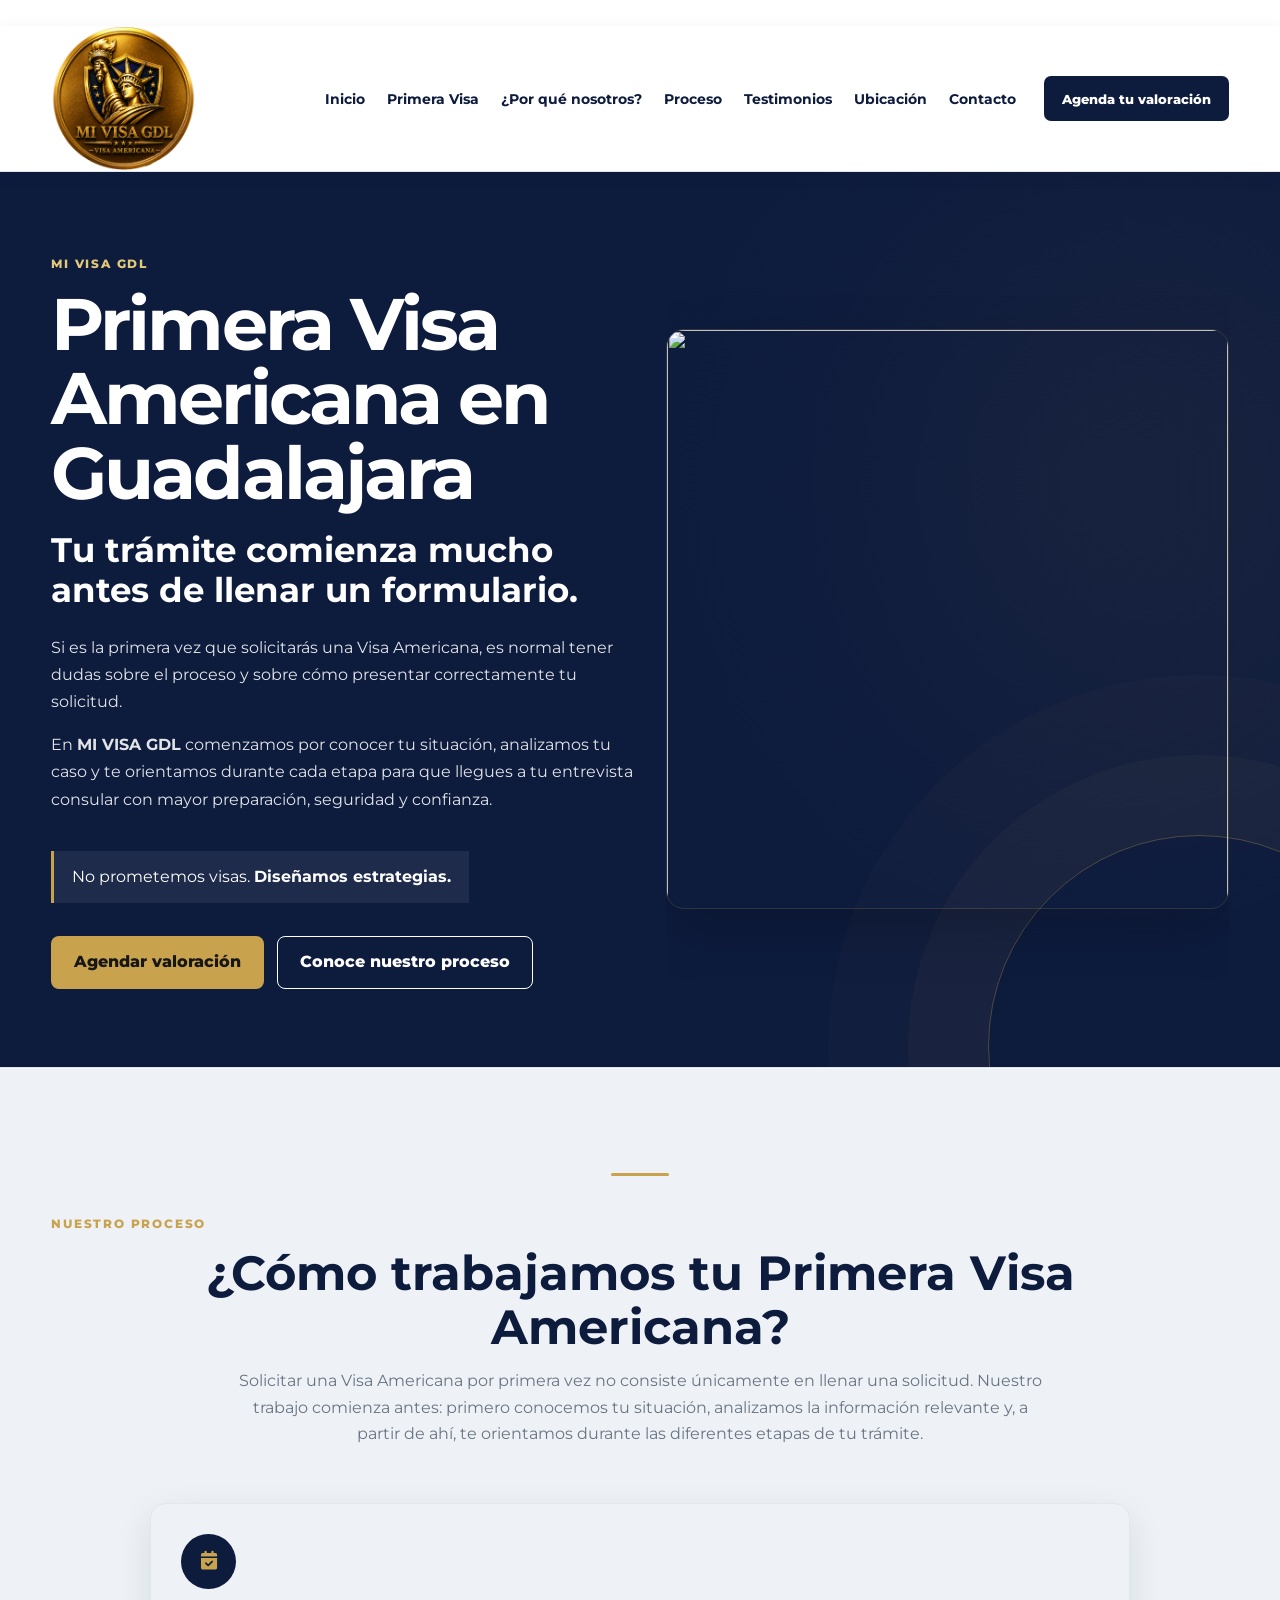
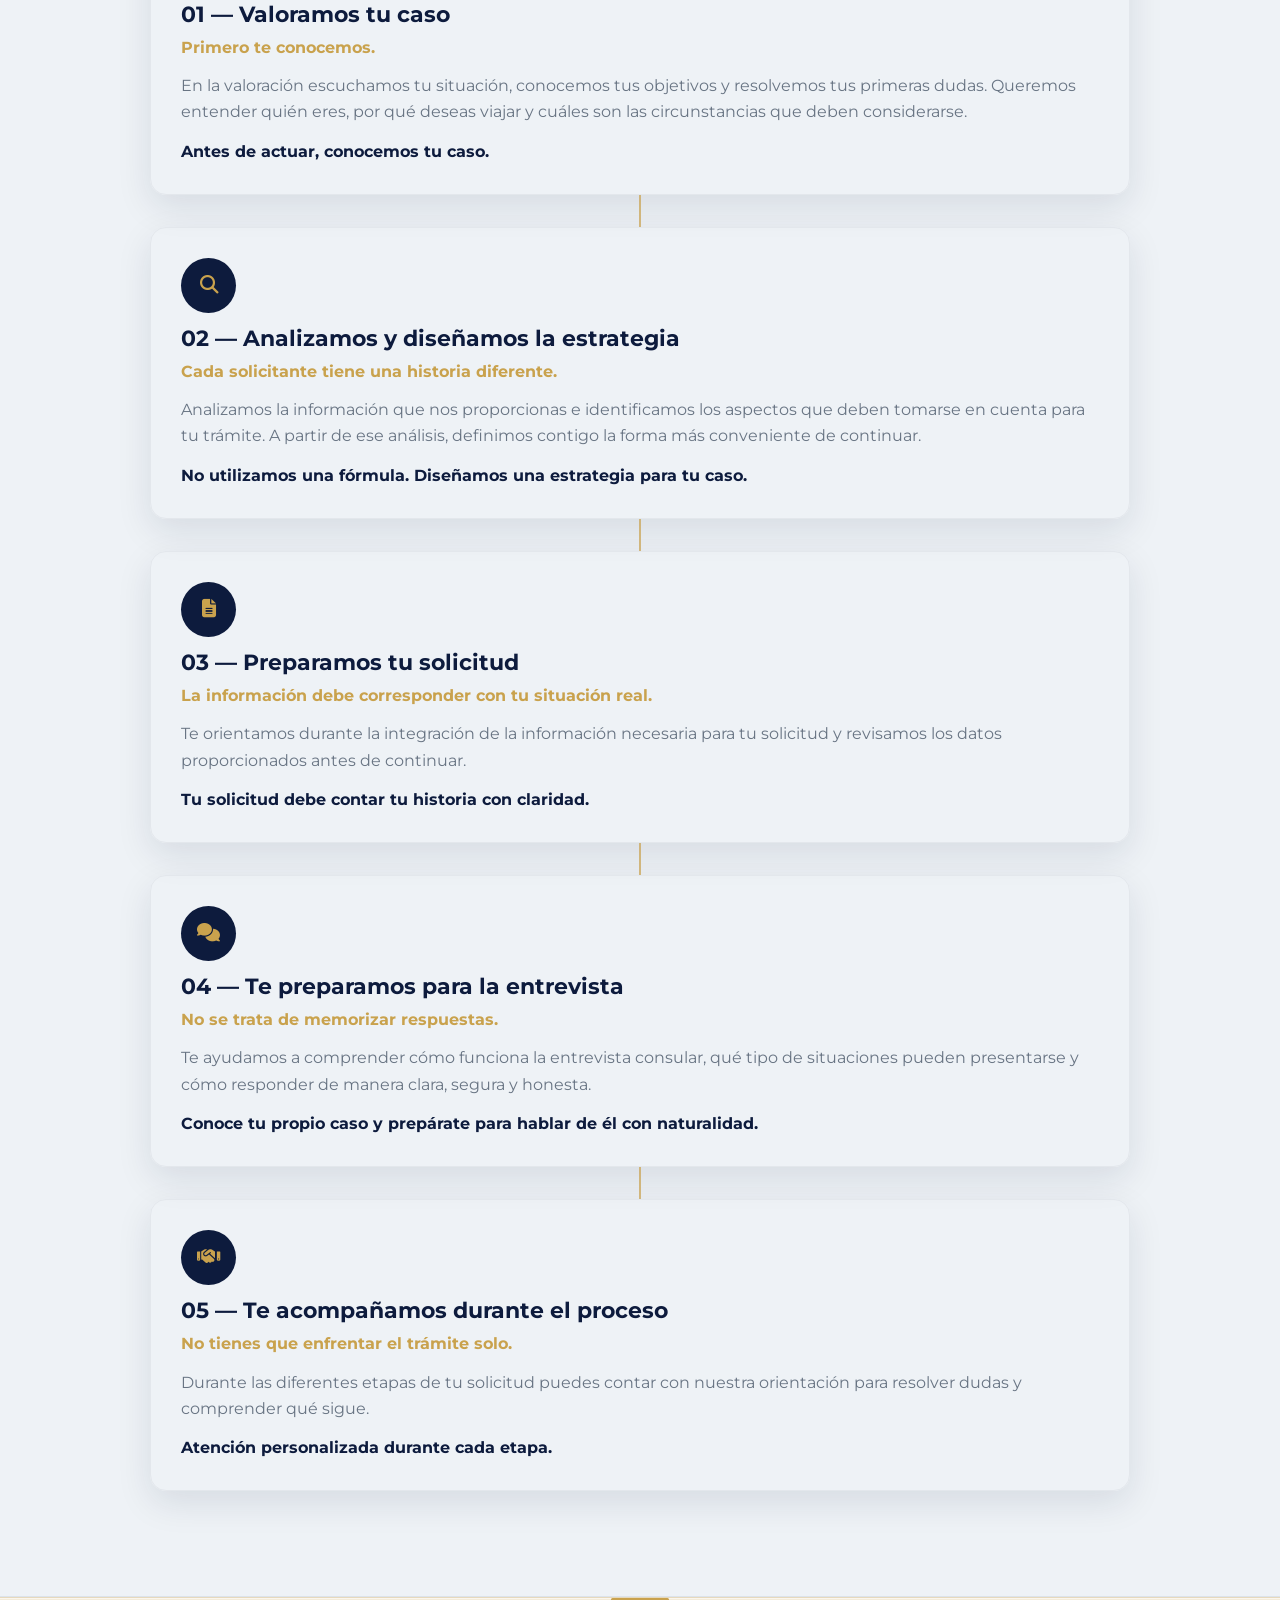
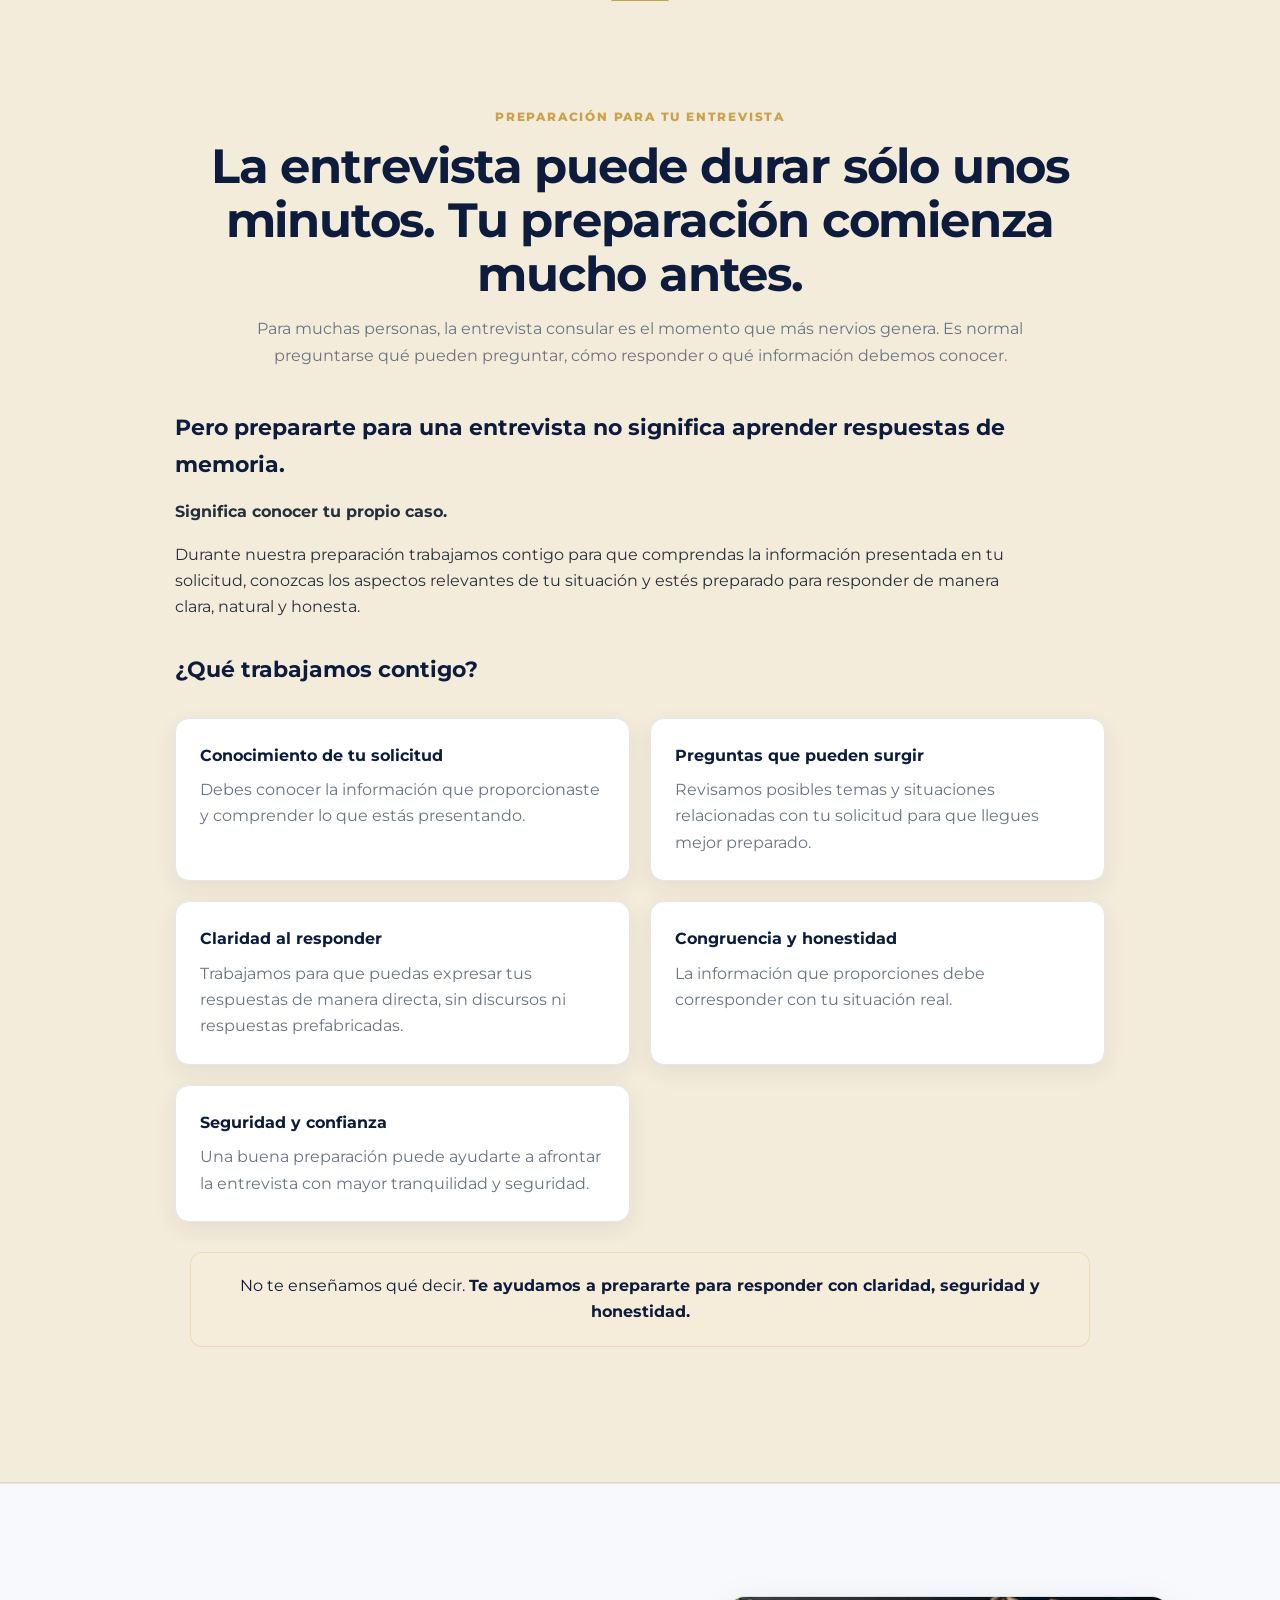
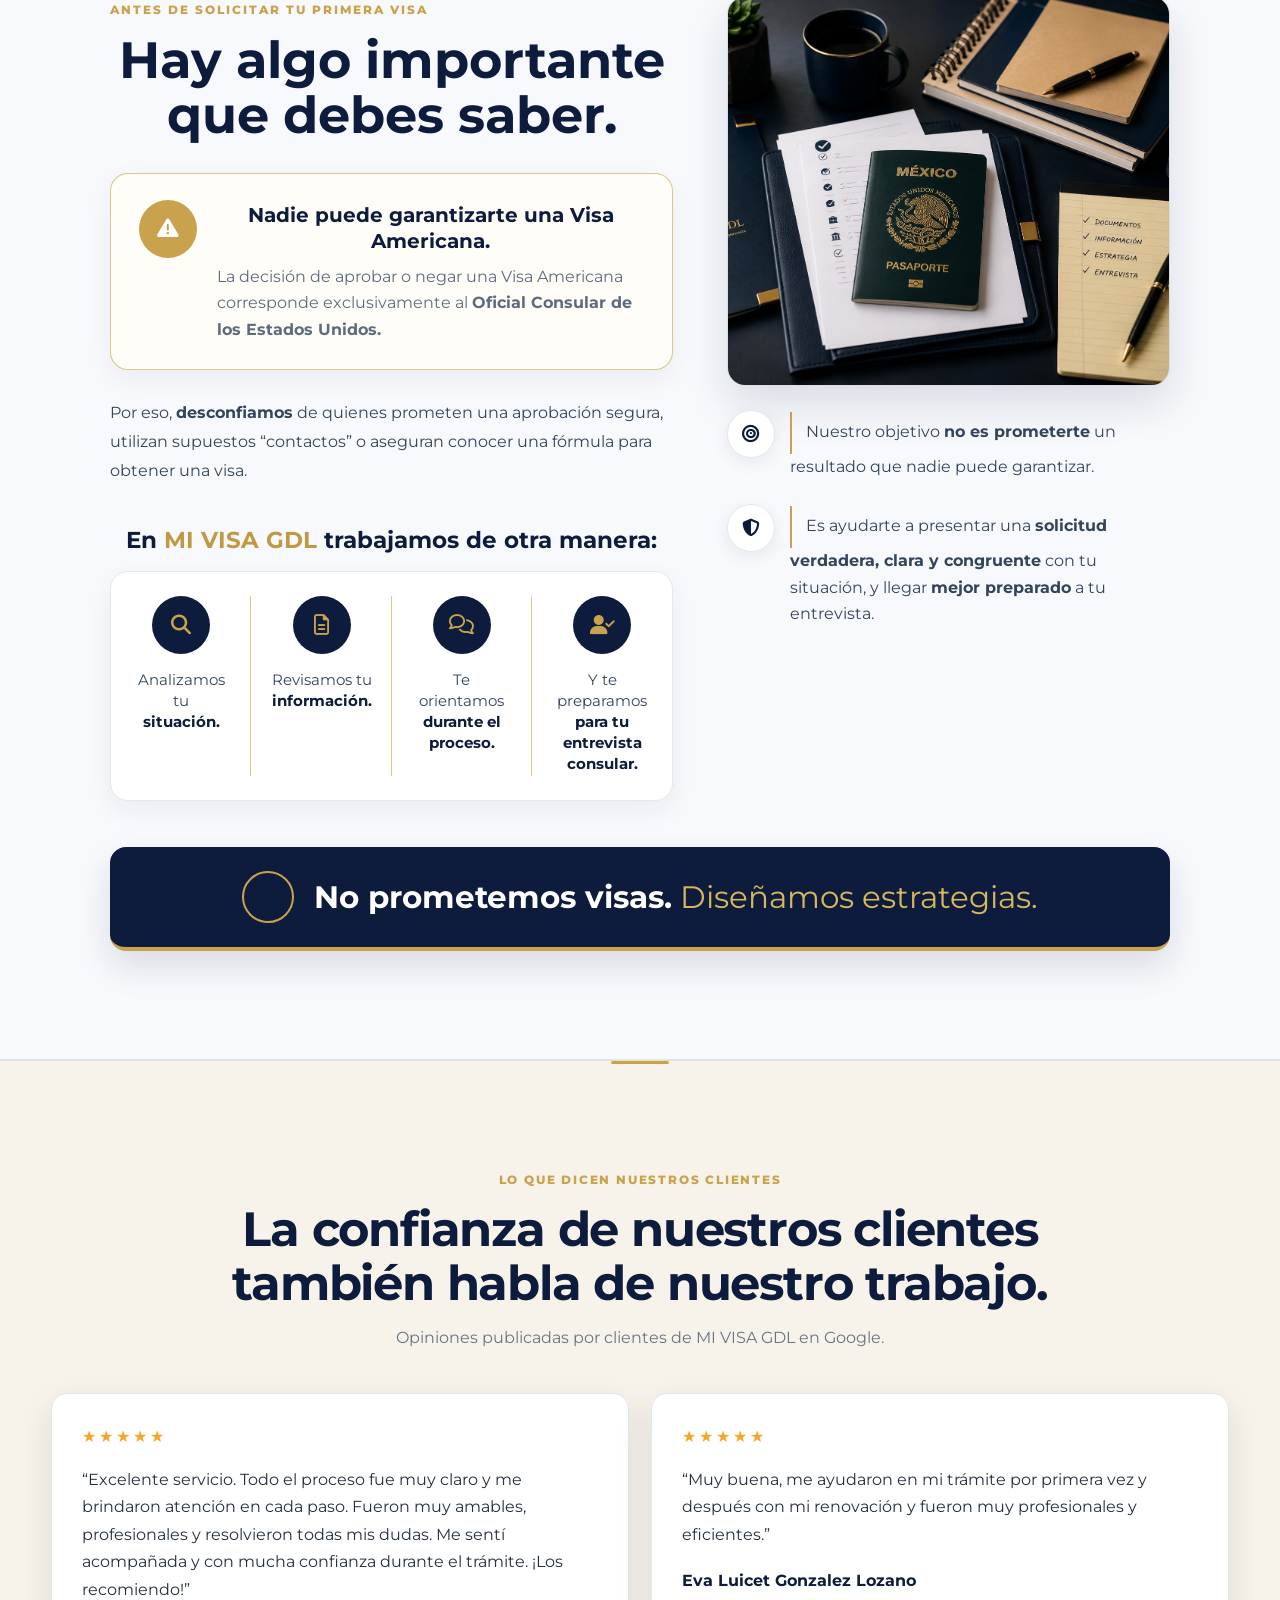
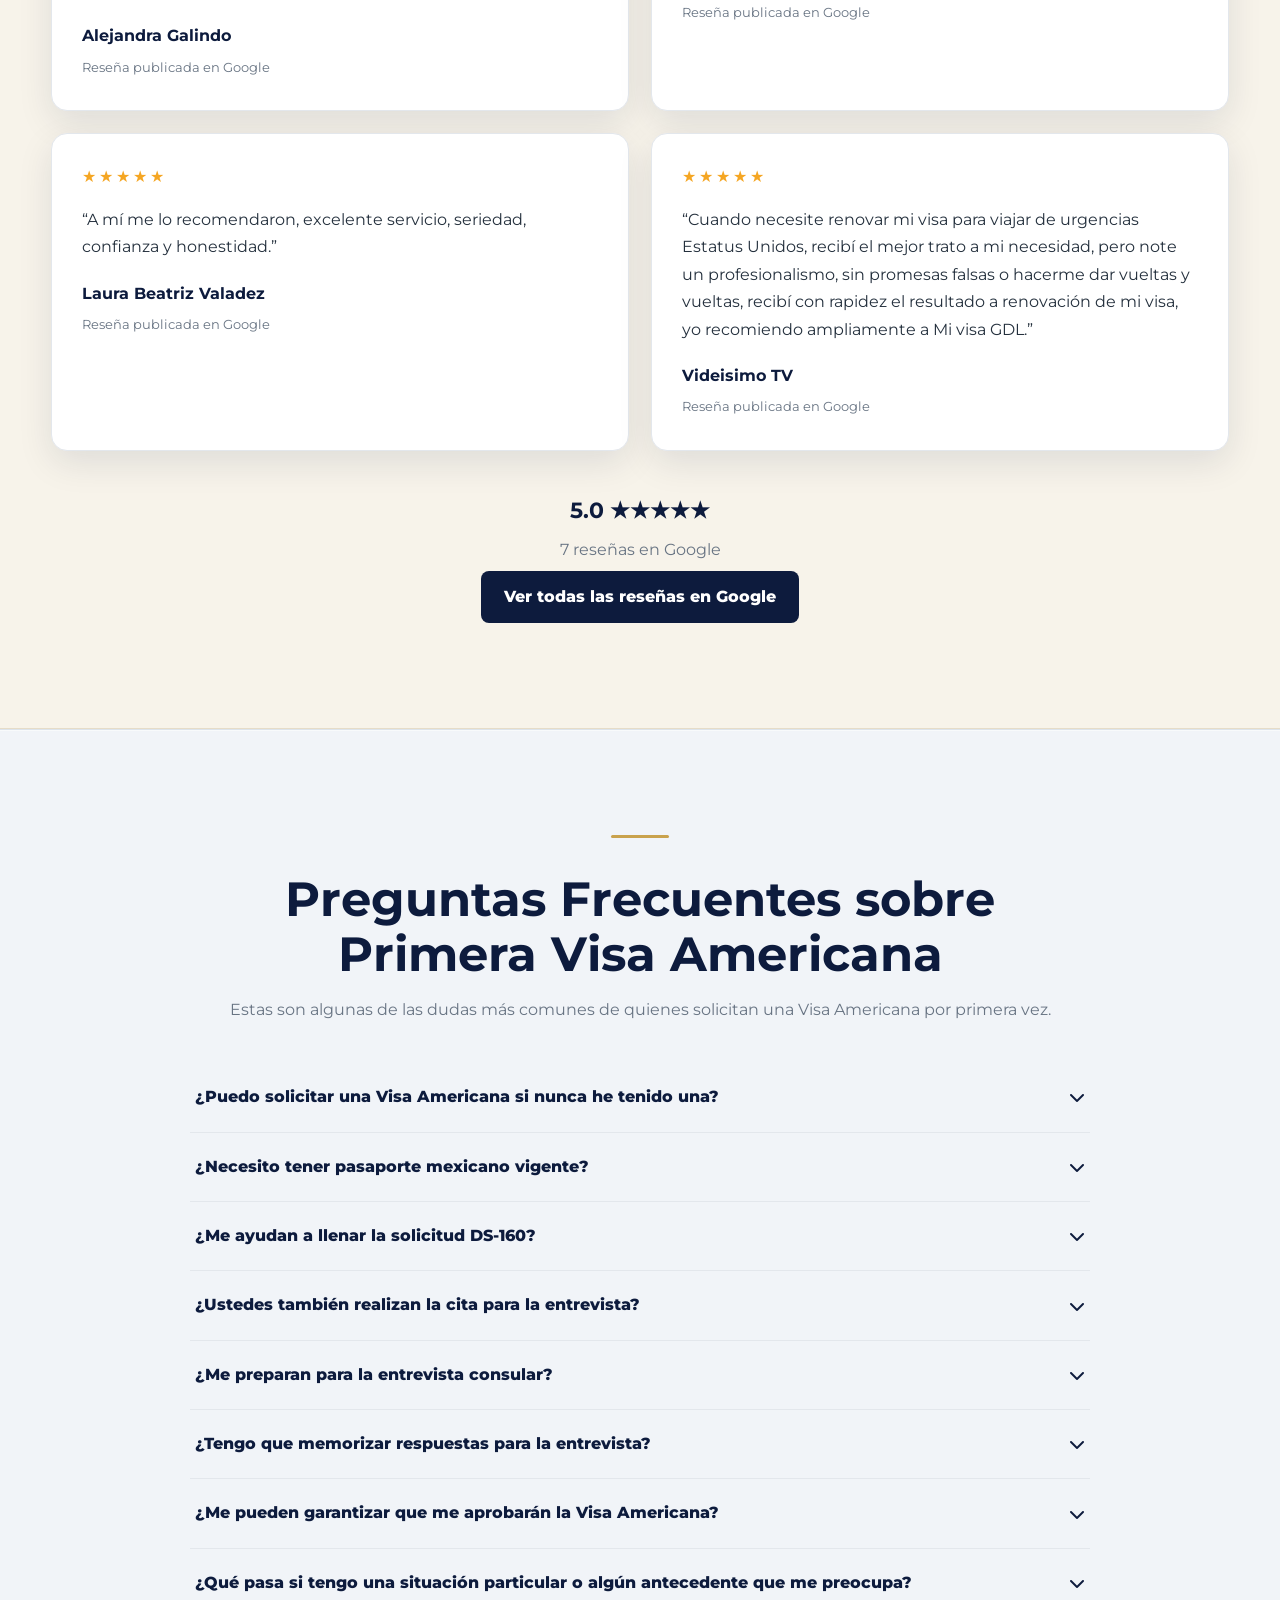
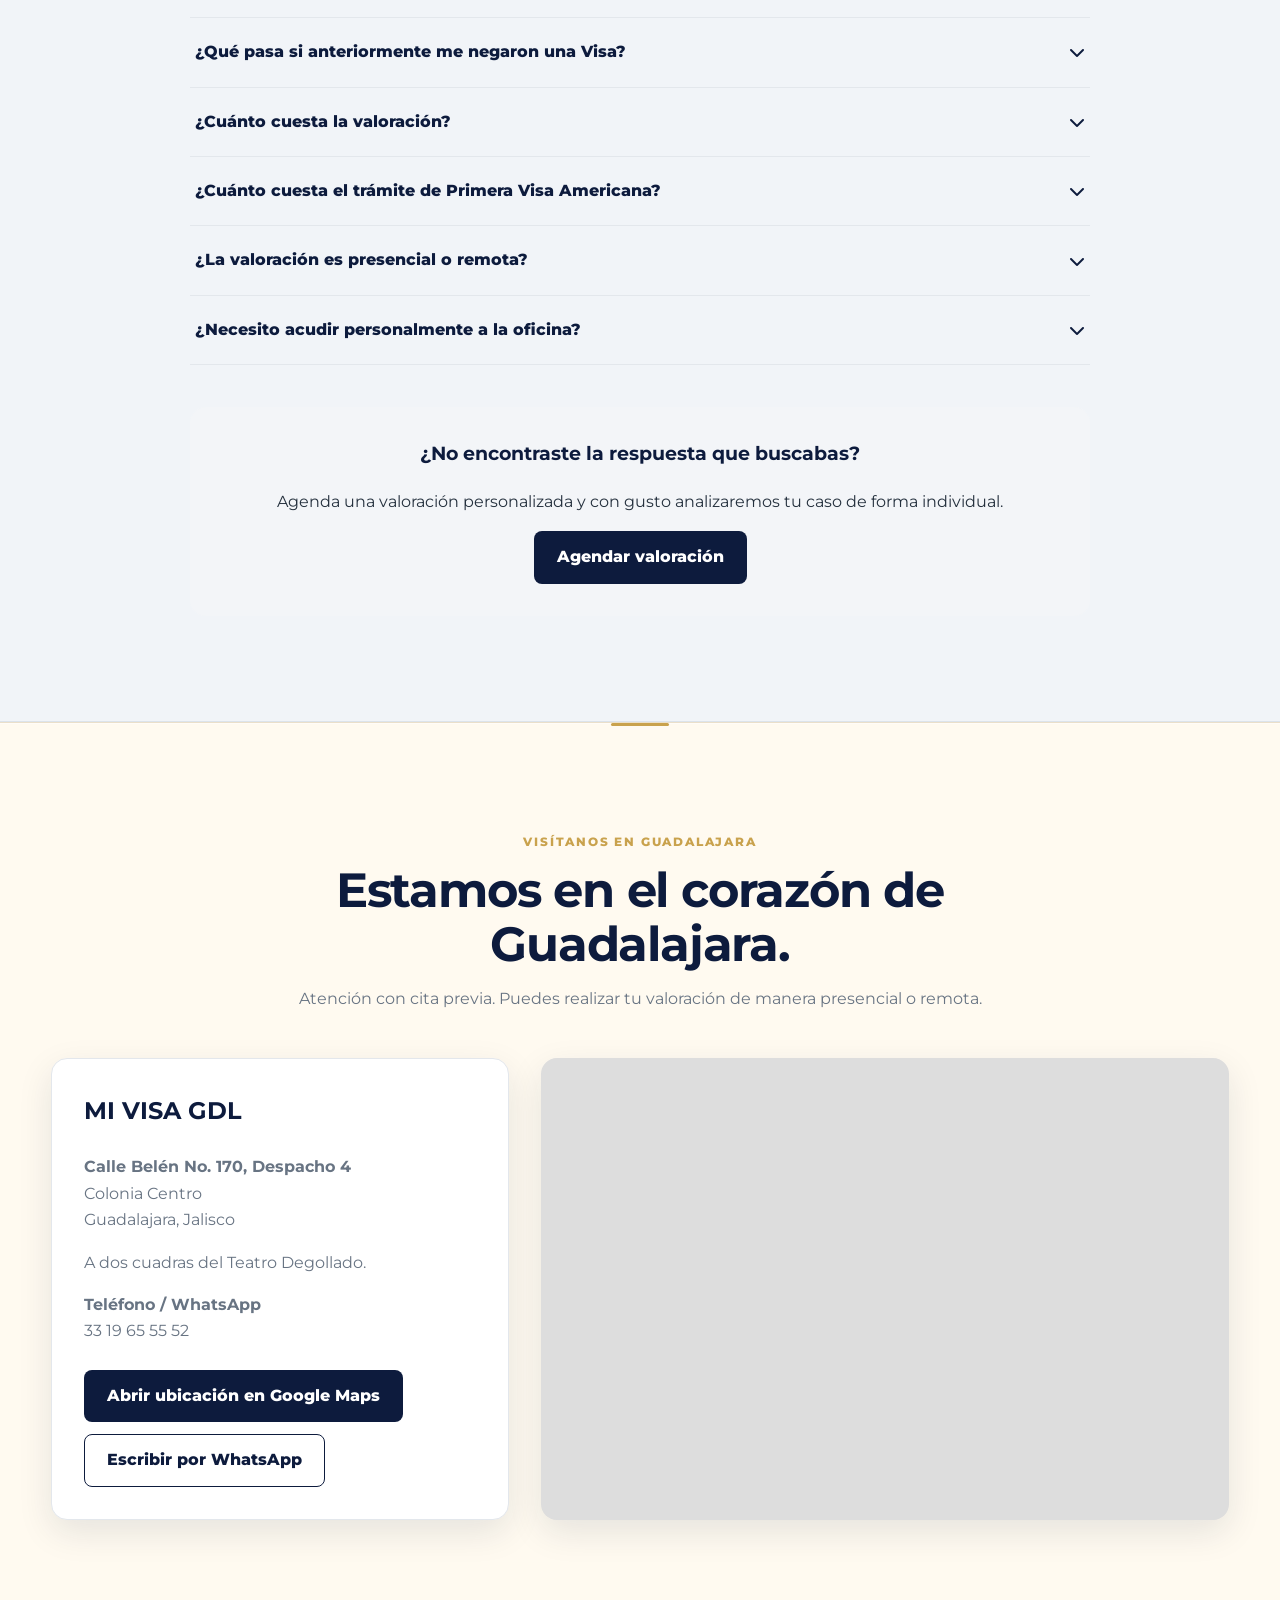
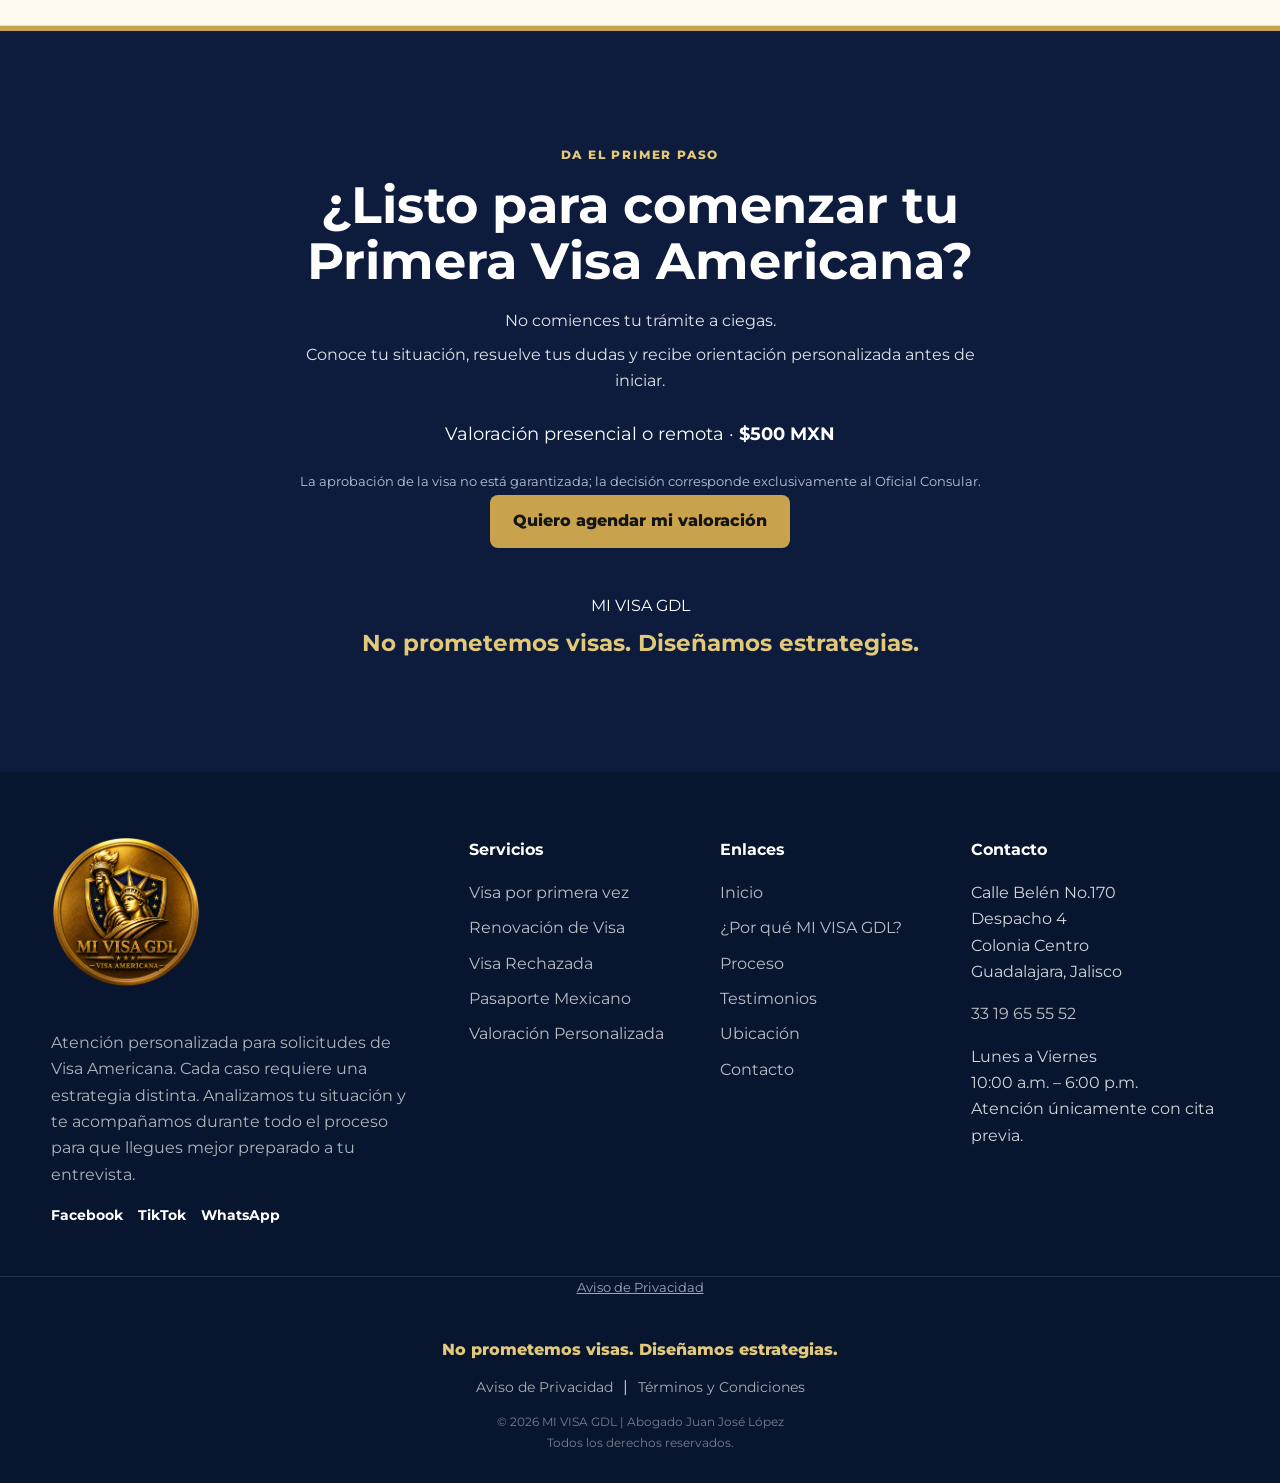
==== primera-visa.html @ 622b987a "Agregar página Primera Visa Americana" ====
<!DOCTYPE html>
﻿

<html lang="es">
<head>
<!-- Google Tag Manager -->

<!-- End Google Tag Manager -->
<!-- Google tag (gtag.js) -->
<script async="" src="https://www.googletagmanager.com/gtag/js?id=G-5TDJWBX1T4"></script>

<meta charset="utf-8"/>
<meta content="IE=edge" http-equiv="X-UA-Compatible"/>
<meta content="index, follow, max-image-preview:large" name="robots"/>
<meta content="index, follow" name="googlebot"/>
<meta content="es-MX" name="language"/>
<meta content="global" name="distribution"/>
<meta content="general" name="rating"/>
<meta content="7 days" name="revisit-after"/>
<meta content="#0D1B3D" name="theme-color"/>
<link href="https://mivisagdl.com/primera-visa.html" rel="canonical"/>
<meta content="width=device-width, initial-scale=1.0" name="viewport"/>
<title>Primera Visa Americana en Guadalajara | Abogado Juan José López | MI VISA GDL</title>
<meta content="Primera Visa Americana en Guadalajara. En MI VISA GDL analizamos tu caso, te orientamos durante el trámite y te preparamos para la entrevista consular. Agenda tu valoración personalizada." name="description"/>
<meta content="Visa Americana, Renovación Visa, Visa Rechazada, Pasaporte Mexicano, Guadalajara" name="keywords"/>
<meta content="Abogado Juan José López" name="author"/>
<meta content="Primera Visa Americana | MI VISA GDL" property="og:title"/>
<meta content="Cada caso merece una estrategia, no una promesa." property="og:description"/>
<meta content="https://mivisagdl.com/assets/logo.png" property="og:image"/>
<meta content="website" property="og:type"/>
<meta content="https://mivisagdl.com/primera-visa.html" property="og:url"/>
<meta content="MI VISA GDL" property="og:site_name"/>
<meta content="es_MX" property="og:locale"/>
<!-- Twitter Cards -->
<meta content="summary_large_image" name="twitter:card"/>
<meta content="Primera Visa Americana | MI VISA GDL" name="twitter:title"/>
<meta content="Atención personalizada para solicitudes de Visa Americana. Agenda tu cita de valoración." name="twitter:description"/>
<meta content="https://mivisagdl.com/assets/logo.png" name="twitter:image"/>
<link href="assets/favicon.png" rel="icon"/>
<link href="assets/favicon.png" rel="apple-touch-icon"/>
<link href="https://fonts.googleapis.com" rel="preconnect"/>
<link crossorigin="" href="https://fonts.gstatic.com" rel="preconnect"/>
<link href="https://fonts.googleapis.com/css2?family=Montserrat:wght@300;400;500;600;700;800&amp;display=swap" rel="stylesheet"/>
<link href="https://cdnjs.cloudflare.com/ajax/libs/font-awesome/6.7.2/css/all.min.css" rel="stylesheet"/>
<script type="application/ld+json">
{
  "@context":"https://schema.org",
  "@graph":[

{
"@type":"LegalService",
"@id":"https://mivisagdl.com/#legalservice",
"name":"MI VISA GDL",
"url":"https://mivisagdl.com",
"image":"https://mivisagdl.com/assets/logo.png",
    "logo":"https://mivisagdl.com/assets/logo.png",
"telephone":"+523319655552",

"address":{
"@type":"PostalAddress",
"streetAddress":"Calle Belén No. 170, Despacho 4",
"addressLocality":"Guadalajara",
"addressRegion":"Jalisco",
"postalCode":"44100",
"addressCountry":"MX"
},

"areaServed":{
"@type":"City",
"name":"Guadalajara"
},

"openingHoursSpecification":[
{
"@type":"OpeningHoursSpecification",
"dayOfWeek":[
"Monday",
"Tuesday",
"Wednesday",
"Thursday",
"Friday"
],
"opens":"10:00",
"closes":"18:00"
}
],

"sameAs":[
"https://www.facebook.com/MiVisaGDL/",
"https://www.tiktok.com/@mivisagdl"
]
},

{
"@type":"Attorney",
"@id":"https://mivisagdl.com/#attorney",
"name":"Juan José López",

"worksFor":{
"@id":"https://mivisagdl.com/#legalservice"
}
},

{
"@type":"WebSite",
"@id":"https://mivisagdl.com/#website",

"url":"https://mivisagdl.com",

"name":"MI VISA GDL",

"inLanguage":"es-MX",

"publisher":{
"@id":"https://mivisagdl.com/#legalservice"
}
}

]
}
</script>
<link href="css/primera-visa.css" rel="stylesheet"/></head>
<body>
<!-- Google Tag Manager (noscript) -->
<noscript><iframe height="0" src="https://www.googletagmanager.com/ns.html?id=GTM-PJKJ7SP2" style="display:none;visibility:hidden" width="0"></iframe></noscript>
<!-- End Google Tag Manager (noscript) -->
<div class="background"></div>
<!--========================================
                NAVBAR
=========================================-->
<header class="navbar">
<div class="container navbar-container">
<a class="logo" href="#inicio">
<img alt="MI VISA GDL" src="assets/logo.png"/>
</a>
<nav>
<ul class="menu">
<li>
<a href="#inicio">

Inicio

</a>
</li>
<li>
<a href="#primera-visa">Primera Visa</a>
</li>
<li>
<a href="#porque">¿Por qué nosotros?</a>
</li>
<li>
<a href="#proceso">

Proceso

</a>
</li>
<li>
<a href="#testimonios">

Testimonios

</a>
</li>
<li>
<a href="#ubicacion">

Ubicación

</a>
</li>
<li>
<a href="#ubicacion">

Contacto

</a>
</li>
</ul>
</nav>
<a class="btn-navbar" href="https://wa.me/523319655552" onclick="dataLayer.push({'event':'click_whatsapp'});" rel="noopener noreferrer" target="_blank">

Agenda tu valoración

</a>
</div>
</header>
<main>
<!--========================================
                HERO
=========================================-->
<section class="hero" id="inicio">
<div class="container">
<div class="hero-content">
<span class="mini-title">MI VISA GDL</span>
<h1>Primera Visa Americana en Guadalajara</h1>
<h2>Tu trámite comienza mucho antes de llenar un formulario.</h2>
<p>
        Si es la primera vez que solicitarás una Visa Americana, es normal tener
        dudas sobre el proceso y sobre cómo presentar correctamente tu solicitud.
      </p>
<p>
        En <strong>MI VISA GDL</strong> comenzamos por conocer tu situación,
        analizamos tu caso y te orientamos durante cada etapa para que llegues
        a tu entrevista consular con mayor preparación, seguridad y confianza.
      </p>
<div class="hero-highlight">No prometemos visas. <strong>Diseñamos estrategias.</strong></div>
<div class="hero-buttons">
<a class="btn btn-primary" href="https://wa.me/523319655552?text=Hola%20Abogado%20Juan%20Jos%C3%A9.%20Quiero%20agendar%20una%20valoraci%C3%B3n%20para%20mi%20Primera%20Visa%20Americana." rel="noopener noreferrer" target="_blank">
          Agendar valoración
        </a>
<a class="btn btn-outline" href="#proceso">Conoce nuestro proceso</a>
</div>
</div>
<div class="hero-visual" aria-hidden="true">
<img src="assets/hero-visual.jpg" alt="" loading="eager">
</div>
</div>
</section>
<!--========================================
              SERVICIOS
=========================================-->

<!--====================================
        CTA DESPUÉS DE SERVICIOS
=====================================-->
<!--==================================
      ¿POR QUÉ MI VISA GDL?
===================================-->

<!--==================================================
                PROCESO V2 PREMIUM
===================================================-->
<section class="process-v2" id="proceso">
<div class="container">
<span class="mini-title">NUESTRO PROCESO</span>
<h2>¿Cómo trabajamos tu Primera Visa Americana?</h2>
<p class="process-text">
      Solicitar una Visa Americana por primera vez no consiste únicamente en llenar
      una solicitud. Nuestro trabajo comienza antes: primero conocemos tu situación,
      analizamos la información relevante y, a partir de ahí, te orientamos durante
      las diferentes etapas de tu trámite.
    </p>
<div class="timeline">
<div class="step">
<div class="circle"><i class="fa-solid fa-calendar-check"></i></div>
<h3>01 — Valoramos tu caso</h3>
<h4>Primero te conocemos.</h4>
<p>
          En la valoración escuchamos tu situación, conocemos tus objetivos y
          resolvemos tus primeras dudas. Queremos entender quién eres, por qué
          deseas viajar y cuáles son las circunstancias que deben considerarse.
        </p>
<strong>Antes de actuar, conocemos tu caso.</strong>
</div>
<div class="line"></div>
<div class="step">
<div class="circle"><i class="fa-solid fa-magnifying-glass"></i></div>
<h3>02 — Analizamos y diseñamos la estrategia</h3>
<h4>Cada solicitante tiene una historia diferente.</h4>
<p>
          Analizamos la información que nos proporcionas e identificamos los
          aspectos que deben tomarse en cuenta para tu trámite. A partir de ese
          análisis, definimos contigo la forma más conveniente de continuar.
        </p>
<strong>No utilizamos una fórmula. Diseñamos una estrategia para tu caso.</strong>
</div>
<div class="line"></div>
<div class="step">
<div class="circle"><i class="fa-solid fa-file-lines"></i></div>
<h3>03 — Preparamos tu solicitud</h3>
<h4>La información debe corresponder con tu situación real.</h4>
<p>
          Te orientamos durante la integración de la información necesaria para
          tu solicitud y revisamos los datos proporcionados antes de continuar.
        </p>
<strong>Tu solicitud debe contar tu historia con claridad.</strong>
</div>
<div class="line"></div>
<div class="step">
<div class="circle"><i class="fa-solid fa-comments"></i></div>
<h3>04 — Te preparamos para la entrevista</h3>
<h4>No se trata de memorizar respuestas.</h4>
<p>
          Te ayudamos a comprender cómo funciona la entrevista consular, qué tipo
          de situaciones pueden presentarse y cómo responder de manera clara,
          segura y honesta.
        </p>
<strong>Conoce tu propio caso y prepárate para hablar de él con naturalidad.</strong>
</div>
<div class="line"></div>
<div class="step">
<div class="circle"><i class="fa-solid fa-handshake"></i></div>
<h3>05 — Te acompañamos durante el proceso</h3>
<h4>No tienes que enfrentar el trámite solo.</h4>
<p>
          Durante las diferentes etapas de tu solicitud puedes contar con nuestra
          orientación para resolver dudas y comprender qué sigue.
        </p>
<strong>Atención personalizada durante cada etapa.</strong>
</div>
</div>
</div>
</section>
<!-- ==========================================
            TESTIMONIOS
=========================================== -->
<section class="services interview-section">
<div class="container">
<div class="section-title">
<span>PREPARACIÓN PARA TU ENTREVISTA</span>
<h2>La entrevista puede durar sólo unos minutos. Tu preparación comienza mucho antes.</h2>
<p>
        Para muchas personas, la entrevista consular es el momento que más nervios
        genera. Es normal preguntarse qué pueden preguntar, cómo responder o qué
        información debemos conocer.
      </p>
</div>
<div class="interview-copy">
<h3>Pero prepararte para una entrevista no significa aprender respuestas de memoria.</h3>
<p><strong>Significa conocer tu propio caso.</strong></p>
<p>
        Durante nuestra preparación trabajamos contigo para que comprendas la
        información presentada en tu solicitud, conozcas los aspectos relevantes
        de tu situación y estés preparado para responder de manera clara, natural
        y honesta.
      </p>
<h3>¿Qué trabajamos contigo?</h3>
<div class="interview-grid">
<div><h4>Conocimiento de tu solicitud</h4><p>Debes conocer la información que proporcionaste y comprender lo que estás presentando.</p></div>
<div><h4>Preguntas que pueden surgir</h4><p>Revisamos posibles temas y situaciones relacionadas con tu solicitud para que llegues mejor preparado.</p></div>
<div><h4>Claridad al responder</h4><p>Trabajamos para que puedas expresar tus respuestas de manera directa, sin discursos ni respuestas prefabricadas.</p></div>
<div><h4>Congruencia y honestidad</h4><p>La información que proporciones debe corresponder con tu situación real.</p></div>
<div><h4>Seguridad y confianza</h4><p>Una buena preparación puede ayudarte a afrontar la entrevista con mayor tranquilidad y seguridad.</p></div>
</div>
<div class="cta-highlight">
        No te enseñamos qué decir.
        <strong>Te ayudamos a prepararte para responder con claridad, seguridad y honestidad.</strong>
</div>
</div>
</div>
</section><span id="primera-visa" class="anchor-offset" aria-hidden="true"></span>
<section class="why-us why-choose-us" id="porque">
<div class="container">
  <div class="important-grid">
    <div class="important-copy">
      <span class="mini-title">ANTES DE SOLICITAR TU PRIMERA VISA</span>
      <h2>Hay algo importante que debes saber.</h2>

      <div class="important-warning">
        <div class="important-icon"><i class="fa-solid fa-triangle-exclamation"></i></div>
        <div>
          <h3>Nadie puede garantizarte una Visa Americana.</h3>
          <p>La decisión de aprobar o negar una Visa Americana corresponde exclusivamente al <strong>Oficial Consular de los Estados Unidos.</strong></p>
        </div>
      </div>

      <p class="important-text">Por eso, <strong>desconfiamos</strong> de quienes prometen una aprobación segura, utilizan supuestos “contactos” o aseguran conocer una fórmula para obtener una visa.</p>

      <h3 class="important-subtitle">En <span>MI VISA GDL</span> trabajamos de otra manera:</h3>

      <div class="method-grid">
        <div class="method-item">
          <div class="method-icon"><i class="fa-solid fa-magnifying-glass"></i></div>
          <p>Analizamos tu<br><strong>situación.</strong></p>
        </div>
        <div class="method-item">
          <div class="method-icon"><i class="fa-regular fa-file-lines"></i></div>
          <p>Revisamos tu<br><strong>información.</strong></p>
        </div>
        <div class="method-item">
          <div class="method-icon"><i class="fa-regular fa-comments"></i></div>
          <p>Te orientamos<br><strong>durante el proceso.</strong></p>
        </div>
        <div class="method-item">
          <div class="method-icon"><i class="fa-solid fa-user-check"></i></div>
          <p>Y te preparamos<br><strong>para tu entrevista consular.</strong></p>
        </div>
      </div>
    </div>

    <div class="important-visual">
      <img src="assets/important-visual.jpg" alt="Espacio de trabajo con documentos y elementos de preparación para una solicitud de Visa Americana" loading="lazy">

      <div class="important-point">
        <div class="point-icon"><i class="fa-solid fa-bullseye"></i></div>
        <p>Nuestro objetivo <strong>no es prometerte</strong> un resultado que nadie puede garantizar.</p>
      </div>
      <div class="important-point">
        <div class="point-icon"><i class="fa-solid fa-shield-halved"></i></div>
        <p>Es ayudarte a presentar una <strong>solicitud verdadera, clara y congruente</strong> con tu situación, y llegar <strong>mejor preparado</strong> a tu entrevista.</p>
      </div>
    </div>
  </div>

  <div class="important-slogan">
    <div class="slogan-icon"><i class="fa-solid fa-shield-check"></i></div>
    <p><strong>No prometemos visas.</strong> <span>Diseñamos estrategias.</span></p>
  </div>
</div>
</section><section class="testimonios" id="testimonios"><div class="container">
<div class="section-title">
<span>LO QUE DICEN NUESTROS CLIENTES</span>
<h2>La confianza de nuestros clientes también habla de nuestro trabajo.</h2>
<p>Opiniones publicadas por clientes de MI VISA GDL en Google.</p>
</div>
<div class="testimonials-grid">
<article class="testimonial-card">
<div class="testimonial-stars">★★★★★</div>
<p>“Excelente servicio. Todo el proceso fue muy claro y me brindaron atención en cada paso. Fueron muy amables, profesionales y resolvieron todas mis dudas. Me sentí acompañada y con mucha confianza durante el trámite. ¡Los recomiendo!”</p>
<h3>Alejandra Galindo</h3>
<span>Reseña publicada en Google</span>
</article>
<article class="testimonial-card">
<div class="testimonial-stars">★★★★★</div>
<p>“Muy buena, me ayudaron en mi trámite por primera vez y después con mi renovación y fueron muy profesionales y eficientes.”</p>
<h3>Eva Luicet Gonzalez Lozano</h3>
<span>Reseña publicada en Google</span>
</article>
<article class="testimonial-card">
<div class="testimonial-stars">★★★★★</div>
<p>“A mí me lo recomendaron, excelente servicio, seriedad, confianza y honestidad.”</p>
<h3>Laura Beatriz Valadez</h3>
<span>Reseña publicada en Google</span>
</article>
<article class="testimonial-card">
<div class="testimonial-stars">★★★★★</div>
<p>“Cuando necesite renovar mi visa para viajar de urgencias Estatus Unidos, recibí el mejor trato a mi necesidad, pero note un profesionalismo, sin promesas falsas o hacerme dar vueltas y vueltas, recibí con rapidez el resultado a renovación de mi visa, yo recomiendo ampliamente a Mi visa GDL.”</p>
<h3>Videisimo TV</h3>
<span>Reseña publicada en Google</span>
</article>
</div>
<div class="google-reviews-summary">
<strong>5.0 ★★★★★</strong>
<span>7 reseñas en Google</span>
<a class="btn btn-primary" href="https://www.google.com/maps/place/MI+VISA+GDL/@20.6360811,-103.2777027,15z/data=!4m8!3m7!1s0x8428b12f32432cb9:0xf843408b6120f0a5!8m2!3d20.6792278!4d-103.345068!9m1!1b1!16s%2Fg%2F11nthkdr69" rel="noopener noreferrer" target="_blank">
      Ver todas las reseñas en Google
    </a>
</div>
</div></section>
<!--=========================================
            PREGUNTAS FRECUENTES
==========================================-->
<section class="faq">
<div class="container">
<div class="faq-title">
<h2>Preguntas Frecuentes sobre Primera Visa Americana</h2>
<p>
      Estas son algunas de las dudas más comunes de quienes solicitan una Visa
      Americana por primera vez.
    </p>
</div>
<div class="faq-container"><div class="faq-item">
<button class="faq-question">¿Puedo solicitar una Visa Americana si nunca he tenido una?<i class="fa-solid fa-chevron-down faq-icon"></i></button>
<div class="faq-answer"><p>Sí. Puedes iniciar una solicitud de Primera Visa Americana. Lo importante es conocer tu situación y preparar adecuadamente tu trámite antes de presentarlo.</p></div>
</div><div class="faq-item">
<button class="faq-question">¿Necesito tener pasaporte mexicano vigente?<i class="fa-solid fa-chevron-down faq-icon"></i></button>
<div class="faq-answer"><p>Sí. Para comenzar correctamente tu trámite debes contar con un pasaporte mexicano vigente.</p></div>
</div><div class="faq-item">
<button class="faq-question">¿Me ayudan a llenar la solicitud DS-160?<i class="fa-solid fa-chevron-down faq-icon"></i></button>
<div class="faq-answer"><p>Sí. Te orientamos durante la integración de la información necesaria para tu solicitud y revisamos que los datos proporcionados correspondan con tu situación real.</p></div>
</div><div class="faq-item">
<button class="faq-question">¿Ustedes también realizan la cita para la entrevista?<i class="fa-solid fa-chevron-down faq-icon"></i></button>
<div class="faq-answer"><p>Sí. Dentro del acompañamiento te orientamos respecto de las diferentes etapas necesarias para programar tu proceso.</p></div>
</div><div class="faq-item">
<button class="faq-question">¿Me preparan para la entrevista consular?<i class="fa-solid fa-chevron-down faq-icon"></i></button>
<div class="faq-answer"><p>Sí. La preparación para la entrevista forma parte de nuestro servicio. Trabajamos contigo para que conozcas tu solicitud, comprendas el proceso y puedas responder con claridad, seguridad y honestidad.</p></div>
</div><div class="faq-item">
<button class="faq-question">¿Tengo que memorizar respuestas para la entrevista?<i class="fa-solid fa-chevron-down faq-icon"></i></button>
<div class="faq-answer"><p>No. No creemos que una entrevista deba prepararse memorizando respuestas. Lo importante es conocer tu propio caso y estar preparado para responder de manera natural, clara y honesta.</p></div>
</div><div class="faq-item">
<button class="faq-question">¿Me pueden garantizar que me aprobarán la Visa Americana?<i class="fa-solid fa-chevron-down faq-icon"></i></button>
<div class="faq-answer"><p>No. Nadie puede garantizar la aprobación de una Visa Americana. La decisión corresponde exclusivamente a las autoridades consulares de los Estados Unidos.</p></div>
</div><div class="faq-item">
<button class="faq-question">¿Qué pasa si tengo una situación particular o algún antecedente que me preocupa?<i class="fa-solid fa-chevron-down faq-icon"></i></button>
<div class="faq-answer"><p>Es importante informarlo desde el principio. Durante la valoración podemos conocer tu situación y determinar qué aspectos deben considerarse antes de iniciar el trámite.</p></div>
</div><div class="faq-item">
<button class="faq-question">¿Qué pasa si anteriormente me negaron una Visa?<i class="fa-solid fa-chevron-down faq-icon"></i></button>
<div class="faq-answer"><p>Una negativa anterior no significa necesariamente que no puedas volver a solicitarla. Sin embargo, antes de presentar una nueva solicitud es importante analizar las circunstancias de la negativa y cualquier cambio relevante en tu situación.</p></div>
</div><div class="faq-item">
<button class="faq-question">¿Cuánto cuesta la valoración?<i class="fa-solid fa-chevron-down faq-icon"></i></button>
<div class="faq-answer"><p>La valoración tiene un costo de $500 MXN, ya sea de manera presencial o remota.</p></div>
</div><div class="faq-item">
<button class="faq-question">¿Cuánto cuesta el trámite de Primera Visa Americana?<i class="fa-solid fa-chevron-down faq-icon"></i></button>
<div class="faq-answer"><p>El costo de nuestro servicio para el trámite completo de Primera Visa Americana es de $4,000 MXN. Los derechos o tarifas consulares que correspondan son independientes de nuestros honorarios.</p></div>
</div><div class="faq-item">
<button class="faq-question">¿La valoración es presencial o remota?<i class="fa-solid fa-chevron-down faq-icon"></i></button>
<div class="faq-answer"><p>Tú eliges. Puedes realizar la valoración presencialmente en nuestra oficina de Guadalajara o de manera remota. En ambos casos el costo es de $500 MXN.</p></div>
</div><div class="faq-item">
<button class="faq-question">¿Necesito acudir personalmente a la oficina?<i class="fa-solid fa-chevron-down faq-icon"></i></button>
<div class="faq-answer"><p>No necesariamente. La valoración puede realizarse de manera presencial o remota. Si eliges la modalidad presencial, te atendemos en nuestra oficina de Guadalajara.</p></div>
</div></div>
</div>
<div class="faq-cta">
<h3>¿No encontraste la respuesta que buscabas?</h3>
<p>Agenda una valoración personalizada y con gusto analizaremos tu caso de forma individual.</p>
<a class="btn btn-primary" href="https://wa.me/523319655552?text=Hola%20Abogado%20Juan%20Jos%C3%A9.%20Deseo%20agendar%20una%20valoraci%C3%B3n." rel="noopener noreferrer" target="_blank">
    Agendar valoración
  </a>
</div>
</section>
<!-- ==========================================
            UBICACIÓN
=========================================== -->
<section class="ubicacion" id="ubicacion"><div class="container">
<div class="section-title">
<span>VISÍTANOS EN GUADALAJARA</span>
<h2>Estamos en el corazón de Guadalajara.</h2>
<p>Atención con cita previa. Puedes realizar tu valoración de manera presencial o remota.</p>
</div>
<div class="location-grid">
<div class="location-info">
<h3>MI VISA GDL</h3>
<p><strong>Calle Belén No. 170, Despacho 4</strong><br/>
      Colonia Centro<br/>
      Guadalajara, Jalisco</p>
<p>A dos cuadras del Teatro Degollado.</p>
<p><strong>Teléfono / WhatsApp</strong><br/>
      33 19 65 55 52</p>
<div class="location-buttons">
<a class="btn btn-primary" href="https://www.google.com/maps/place/MI+VISA+GDL/@20.6360811,-103.2777027,15z/data=!4m8!3m7!1s0x8428b12f32432cb9:0xf843408b6120f0a5!8m2!3d20.6792278!4d-103.345068!9m1!1b1!16s%2Fg%2F11nthkdr69" rel="noopener noreferrer" target="_blank">
          Abrir ubicación en Google Maps
        </a>
<a class="btn btn-outline" href="https://wa.me/523319655552?text=Hola%20Abogado%20Juan%20Jos%C3%A9.%20Quiero%20agendar%20una%20valoraci%C3%B3n." rel="noopener noreferrer" target="_blank">
          Escribir por WhatsApp
        </a>
</div>
</div>
<div class="location-map">
<iframe allowfullscreen="" height="380" loading="lazy" referrerpolicy="no-referrer-when-downgrade" src="https://www.google.com/maps?q=MI+VISA+GDL,+Calle+Bel%C3%A9n+170,+Guadalajara,+Jalisco&amp;output=embed" style="border:0;" title="Ubicación de MI VISA GDL en Guadalajara" width="100%">
</iframe>
</div>
</div>
</div></section>
<!-- ==========================================
                CTA FINAL
=========================================== -->
<section class="cta-final"><div class="container">
<span class="mini-title">DA EL PRIMER PASO</span>
<h2>¿Listo para comenzar tu Primera Visa Americana?</h2>
<p>No comiences tu trámite a ciegas.</p>
<p>
    Conoce tu situación, resuelve tus dudas y recibe orientación personalizada
    antes de iniciar.
  </p>
<div class="cta-price">Valoración presencial o remota · <strong>$500 MXN</strong></div>
<div class="cta-note">La aprobación de la visa no está garantizada; la decisión corresponde exclusivamente al Oficial Consular.</div>
<a class="btn btn-gold" href="https://wa.me/523319655552?text=Hola%20Abogado%20Juan%20Jos%C3%A9.%20Quiero%20agendar%20una%20valoraci%C3%B3n%20para%20mi%20Primera%20Visa%20Americana." rel="noopener noreferrer" target="_blank">
    Quiero agendar mi valoración
  </a>
<div class="final-slogan">
<span>MI VISA GDL</span>
<strong>No prometemos visas. Diseñamos estrategias.</strong>
</div>
</div></section>
<!--==================================================
                    FOOTER PREMIUM
===================================================-->
<footer class="footer">
<div class="container footer-grid">
<!-- COLUMNA 1 -->
<div class="footer-col">
<img alt="MI VISA GDL" class="footer-logo" src="assets/logo.png"/>
<p class="footer-text">

                Atención personalizada para solicitudes de Visa Americana.

                Cada caso requiere una estrategia distinta. Analizamos tu situación y te acompañamos durante todo el proceso para que llegues mejor preparado a tu entrevista.

            </p>
<div class="footer-social">
<a href="https://www.facebook.com/MiVisaGDL/" rel="noopener noreferrer" target="_blank">
    Facebook
</a>
<a href="https://www.tiktok.com/@mivisagdl" rel="noopener noreferrer" target="_blank">
    TikTok
</a>
<a href="https://wa.me/523319655552?text=Hola%20Abogado%20Juan%20Jos%C3%A9.%20Visité%20la%20página%20de%20MI%20VISA%20GDL%20y%20me%20gustaría%20agendar%20una%20valoración%20personalizada." rel="noopener noreferrer" target="_blank">
    WhatsApp
</a>
</div>
</div>
<!-- COLUMNA 2 -->
<div class="footer-col">
<h3>Servicios</h3>
<ul>
<li><a href="#primera-visa">Visa por primera vez</a></li>
<li><a href="#primera-visa">Renovación de Visa</a></li>
<li><a href="#primera-visa">Visa Rechazada</a></li>
<li><a href="#primera-visa">Pasaporte Mexicano</a></li>
<li><a href="#ubicacion">Valoración Personalizada</a></li>
</ul>
</div>
<!-- COLUMNA 3 -->
<div class="footer-col">
<h3>Enlaces</h3>
<ul>
<li><a href="#inicio">Inicio</a></li>
<li><a href="#porque">¿Por qué MI VISA GDL?</a></li>
<li><a href="#proceso">Proceso</a></li>
<li><a href="#testimonios">Testimonios</a></li>
<li><a href="#ubicacion">Ubicación</a></li>
<li><a href="#ubicacion">Contacto</a></li>
</ul>
</div>
<!-- COLUMNA 4 -->
<div class="footer-col">
<h3>Contacto</h3>
<p>

                Calle Belén No.170<br/>

                Despacho 4<br/>

                Colonia Centro<br/>

                Guadalajara, Jalisco

            </p>
<p>
<a href="tel:+523319655552">

                33 19 65 55 52

                </a>
</p>
<p>

                Lunes a Viernes

                <br/>

                10:00 a.m. – 6:00 p.m.

                <br/>

                Atención únicamente con cita previa.

            </p>
</div>
</div>
<div class="footer-divider"></div>
<div class="footer-privacy"><a href="aviso-de-privacidad.html">Aviso de Privacidad</a></div>
  <div class="footer-bottom">
<p class="footer-frase">

            No prometemos visas. Diseñamos estrategias.

        </p>
<div class="footer-links">
<a href="#inicio">Aviso de Privacidad</a>
<span>|</span>
<a href="#inicio">Términos y Condiciones</a>
</div>
<p class="copyright">

            © 2026 MI VISA GDL | Abogado Juan José López

            <br/>

            Todos los derechos reservados.

        </p>
</div>
</footer>
</main>
<script type="application/ld+json">{"@context":"https://schema.org","@type":"FAQPage","mainEntity":[{"@type":"Question","name":"¿Puedo solicitar una Visa Americana si nunca he tenido una?","acceptedAnswer":{"@type":"Answer","text":"Sí. Puedes iniciar una solicitud de Primera Visa Americana. Lo importante es conocer tu situación y preparar adecuadamente tu trámite antes de presentarlo."}},{"@type":"Question","name":"¿Necesito tener pasaporte mexicano vigente?","acceptedAnswer":{"@type":"Answer","text":"Para iniciar correctamente tu trámite es importante contar con pasaporte mexicano vigente."}},{"@type":"Question","name":"¿Me ayudan a llenar la solicitud DS-160?","acceptedAnswer":{"@type":"Answer","text":"Sí. Te orientamos durante la integración de la información necesaria para tu solicitud y revisamos que los datos proporcionados correspondan con tu situación real."}},{"@type":"Question","name":"¿Ustedes también realizan la cita para la entrevista?","acceptedAnswer":{"@type":"Answer","text":"Sí. Dentro del acompañamiento te orientamos respecto de las diferentes etapas necesarias para programar tu proceso."}},{"@type":"Question","name":"¿Me preparan para la entrevista consular?","acceptedAnswer":{"@type":"Answer","text":"Sí. La preparación para la entrevista forma parte de nuestro servicio. Trabajamos contigo para que conozcas tu solicitud, comprendas el proceso y puedas responder con claridad, seguridad y honestidad."}},{"@type":"Question","name":"¿Tengo que memorizar respuestas para la entrevista?","acceptedAnswer":{"@type":"Answer","text":"No. No creemos que una entrevista deba prepararse memorizando respuestas. Lo importante es conocer tu propio caso y estar preparado para responder de manera natural, clara y honesta."}},{"@type":"Question","name":"¿Me pueden garantizar que me aprobarán la Visa Americana?","acceptedAnswer":{"@type":"Answer","text":"No. Nadie puede garantizar la aprobación de una Visa Americana. La decisión corresponde exclusivamente a las autoridades consulares de los Estados Unidos."}},{"@type":"Question","name":"¿Qué pasa si tengo una situación particular o algún antecedente que me preocupa?","acceptedAnswer":{"@type":"Answer","text":"Es importante informarlo desde el principio. Durante la valoración podemos conocer tu situación y determinar qué aspectos deben considerarse antes de iniciar el trámite."}},{"@type":"Question","name":"¿Qué pasa si anteriormente me negaron una Visa?","acceptedAnswer":{"@type":"Answer","text":"Una negativa anterior no significa necesariamente que no puedas volver a solicitarla. Sin embargo, antes de presentar una nueva solicitud es importante analizar las circunstancias de la negativa y cualquier cambio relevante en tu situación."}},{"@type":"Question","name":"¿Cuánto cuesta la valoración?","acceptedAnswer":{"@type":"Answer","text":"La valoración tiene un costo de $500 MXN, ya sea de manera presencial o remota."}},{"@type":"Question","name":"¿Cuánto cuesta el trámite de Primera Visa Americana?","acceptedAnswer":{"@type":"Answer","text":"El costo de nuestro servicio para el trámite completo de Primera Visa Americana es de $4,000 MXN. Los derechos o tarifas consulares que correspondan son independientes de nuestros honorarios."}},{"@type":"Question","name":"¿La valoración es presencial o remota?","acceptedAnswer":{"@type":"Answer","text":"Tú eliges. Puedes realizar la valoración presencialmente en nuestra oficina de Guadalajara o de manera remota. En ambos casos el costo es de $500 MXN."}},{"@type":"Question","name":"¿Necesito acudir personalmente a la oficina?","acceptedAnswer":{"@type":"Answer","text":"No necesariamente. La valoración puede realizarse de manera presencial o remota. Si eliges la modalidad presencial, te atendemos en nuestra oficina de Guadalajara."}}]}</script><script defer src="js/primera-visa.js"></script>
</body>
</html>
---- css/primera-visa.css ----
/* ==========================================================
   MI VISA GDL — PRIMERA VISA AMERICANA
   Hoja de estilos completa
   ========================================================== */

:root{
  --navy:#0d1b3d;
  --navy-2:#122b50;
  --gold:#c9a24d;
  --gold-light:#f5edda;
  --white:#fff;
  --cream:#fbfaf7;
  --light:#f3f5f8;
  --text:#24303d;
  --muted:#687483;
  --border:#e3e7ec;
  --shadow:0 12px 35px rgba(13,27,61,.10);
  --radius:16px;
  --max:1180px;
}

*{box-sizing:border-box}
html{scroll-behavior:smooth}
body{
  margin:0;
  color:var(--text);
  background:var(--white);
  font-family:"Montserrat",Arial,sans-serif;
  font-size:16px;
  line-height:1.65;
}
img{max-width:100%;height:auto}
a{color:inherit}
button,input,textarea,select{font:inherit}
.container{width:min(var(--max),92%);margin:0 auto}
section{scroll-margin-top:90px}

/* =========================
   NAVBAR
   ========================= */
.navbar{
  position:sticky;
  top:0;
  z-index:1000;
  background:rgba(255,255,255,.97);
  border-bottom:1px solid var(--border);
  box-shadow:0 3px 18px rgba(13,27,61,.06);
}
.navbar-container{
  min-height:78px;
  display:flex;
  align-items:center;
  gap:28px;
}
.logo{
  display:flex;
  align-items:center;
  flex:0 0 auto;
  text-decoration:none;
}
.logo img{width:145px;display:block}
.navbar nav{margin-left:auto}
.menu{
  display:flex;
  align-items:center;
  gap:22px;
  margin:0;
  padding:0;
  list-style:none;
}
.menu a{
  color:var(--navy);
  text-decoration:none;
  font-size:.88rem;
  font-weight:700;
  transition:color .2s ease;
}
.menu a:hover{color:var(--gold)}
.btn-navbar{
  display:inline-flex;
  align-items:center;
  justify-content:center;
  min-height:45px;
  padding:11px 18px;
  border-radius:7px;
  background:var(--navy);
  color:#fff!important;
  text-decoration:none;
  font-size:.84rem;
  font-weight:800;
  white-space:nowrap;
  transition:transform .2s,background .2s,box-shadow .2s;
}
.btn-navbar:hover{
  background:var(--navy-2);
  transform:translateY(-1px);
  box-shadow:0 7px 18px rgba(13,27,61,.18);
}

/* =========================
   COMMON TYPOGRAPHY
   ========================= */
.mini-title,
.section-title>span{
  display:inline-block;
  color:var(--gold);
  font-size:.75rem;
  line-height:1.3;
  font-weight:800;
  letter-spacing:.15em;
  text-transform:uppercase;
}
.section-title{text-align:center;max-width:900px;margin:0 auto}
.section-title h2{
  margin:9px 0 15px;
  color:var(--navy);
  font-size:clamp(2rem,4vw,3rem);
  line-height:1.13;
  letter-spacing:-.025em;
}
.section-title p{
  max-width:790px;
  margin:0 auto;
  color:var(--muted);
}
.btn{
  display:inline-flex;
  align-items:center;
  justify-content:center;
  min-height:49px;
  padding:12px 22px;
  border-radius:8px;
  border:1px solid transparent;
  text-decoration:none;
  font-weight:800;
  cursor:pointer;
  transition:transform .2s,box-shadow .2s,background .2s;
}
.btn:hover{transform:translateY(-2px);box-shadow:0 8px 22px rgba(13,27,61,.14)}
.btn-primary{background:var(--navy);color:#fff}
.btn-primary:hover{background:var(--navy-2)}
.btn-outline{border-color:var(--navy);color:var(--navy);background:#fff}
.btn-gold{background:var(--gold);color:#151515}

/* =========================
   HERO
   ========================= */
.hero{
  position:relative;
  min-height:clamp(610px,78vh,800px);
  display:flex;
  align-items:center;
  overflow:hidden;
  background:
    linear-gradient(90deg,rgba(13,27,61,.98) 0%,rgba(13,27,61,.94) 48%,rgba(13,27,61,.72) 100%),
    radial-gradient(circle at 85% 35%,rgba(201,162,77,.25),transparent 38%),
    var(--navy);
  color:#fff;
}
.hero:after{
  content:"";
  position:absolute;
  width:420px;height:420px;
  right:-130px;bottom:-190px;
  border:1px solid rgba(201,162,77,.35);
  border-radius:50%;
  box-shadow:0 0 0 80px rgba(201,162,77,.04),0 0 0 160px rgba(201,162,77,.025);
}
.hero .container{position:relative;z-index:2}
.hero-content{max-width:800px;padding:90px 0}
.hero .mini-title{color:#e2c879}
.hero h1{
  max-width:850px;
  margin:10px 0 20px;
  color:#fff;
  font-size:clamp(2.7rem,5.7vw,5rem);
  line-height:1.02;
  letter-spacing:-.04em;
}
.hero h2{
  max-width:760px;
  margin:0 0 23px;
  color:#fff;
  font-size:clamp(1.35rem,2.7vw,2.1rem);
  line-height:1.2;
}
.hero p{
  max-width:760px;
  margin:0 0 16px;
  color:rgba(255,255,255,.88);
  font-size:1.03rem;
}
.hero-highlight{
  display:inline-block;
  margin:22px 0 8px;
  padding:13px 18px;
  border-left:3px solid var(--gold);
  color:#fff;
  background:rgba(255,255,255,.07);
}
.hero-buttons{display:flex;gap:13px;flex-wrap:wrap;margin-top:25px}
.hero .btn-primary{background:var(--gold);color:#171717}
.hero .btn-outline{border-color:#fff;color:#fff;background:transparent}

/* =========================
   FIRST VISA
   ========================= */
#servicios{
  padding:95px 0;
  background:#fff;
}
.first-visa-copy{
  max-width:930px;
  margin:42px auto 0;
  text-align:left;
}
.first-visa-copy>p{color:var(--muted)}
.question-list{
  display:grid;
  grid-template-columns:repeat(2,1fr);
  gap:13px 20px;
  margin:22px 0 42px;
  padding:0;
  list-style:none;
}
.question-list li{
  padding:16px 18px;
  border:1px solid var(--border);
  border-radius:10px;
  background:var(--light);
  color:var(--navy);
  font-weight:600;
}
.first-visa-copy h3{
  margin:30px 0 10px;
  color:var(--navy);
  font-size:1.45rem;
  line-height:1.3;
}
.first-visa-copy .cta-highlight{margin-left:0;margin-right:0}
.first-visa-copy .btn{margin-top:20px}

/* =========================
   DIFFERENTIATION
   ========================= */
.why-us{
  padding:95px 0;
  background:var(--cream);
}
.why-us .container{max-width:1060px}
.why-text{
  max-width:850px;
  margin:0 auto 19px;
  text-align:center;
  color:var(--text);
}
.why-us h2{
  max-width:850px;
  margin:12px auto 28px;
  color:var(--navy);
  text-align:center;
  font-size:clamp(2rem,4vw,3rem);
  line-height:1.15;
}
.why-us h3{
  max-width:850px;
  margin:36px auto 12px;
  color:var(--navy);
  text-align:center;
  font-size:1.45rem;
}
.why-grid{
  display:grid;
  grid-template-columns:repeat(2,1fr);
  gap:20px;
  max-width:930px;
  margin:34px auto;
}
.why-grid>div{
  padding:24px;
  border:1px solid var(--border);
  border-radius:14px;
  background:#fff;
  box-shadow:0 5px 18px rgba(13,27,61,.05);
}
.why-grid strong,.why-grid span{display:block}
.why-grid strong{color:var(--navy);font-size:.98rem}
.why-grid span{margin-top:8px;color:var(--muted)}
.cta-highlight{
  max-width:900px;
  margin:30px auto;
  padding:20px 24px;
  border:1px solid rgba(201,162,77,.25);
  border-radius:12px;
  background:var(--gold-light);
  color:var(--navy);
  text-align:center;
}
.final-slogan{text-align:center;margin-top:35px}
.final-slogan span,.final-slogan strong{display:block}
.final-slogan span{color:var(--muted)}
.final-slogan strong{margin-top:5px;color:var(--navy);font-size:1.45rem}

/* =========================
   PROCESS
   ========================= */
#proceso{
  padding:95px 0;
  background:#fff;
}
.process-v2 h2{
  margin:10px 0 14px;
  color:var(--navy);
  text-align:center;
  font-size:clamp(2rem,4vw,3rem);
  line-height:1.13;
}
.process-text{
  max-width:820px;
  margin:0 auto 55px;
  color:var(--muted);
  text-align:center;
}
.timeline{max-width:980px;margin:0 auto}
.step{
  padding:30px;
  border:1px solid var(--border);
  border-radius:var(--radius);
  background:#fff;
  box-shadow:var(--shadow);
}
.step h3{
  margin:12px 0 7px;
  color:var(--navy);
  font-size:1.35rem;
  line-height:1.25;
}
.step h4{
  margin:0 0 12px;
  color:var(--gold);
  font-size:1rem;
}
.step p{margin:0 0 14px;color:var(--muted)}
.step strong{display:block;color:var(--navy);line-height:1.5}
.circle{
  width:55px;height:55px;
  display:grid;place-items:center;
  border-radius:50%;
  background:var(--navy);
  color:var(--gold);
  font-size:1.15rem;
}
.line{
  width:2px;
  min-height:32px;
  margin:0 auto;
  background:var(--gold);
  opacity:.7;
}

/* =========================
   INTERVIEW
   ========================= */
.interview-section{
  padding:95px 0;
  background:var(--light);
}
.interview-copy{max-width:930px;margin:40px auto 0}
.interview-copy>h3{
  margin:30px 0 10px;
  color:var(--navy);
  font-size:1.4rem;
}
.interview-copy>p{max-width:850px}
.interview-grid{
  display:grid;
  grid-template-columns:repeat(2,1fr);
  gap:20px;
  margin:30px 0;
}
.interview-grid>div{
  padding:24px;
  border:1px solid var(--border);
  border-radius:14px;
  background:#fff;
  box-shadow:0 7px 24px rgba(13,27,61,.07);
}
.interview-grid h4{margin:0 0 8px;color:var(--navy)}
.interview-grid p{margin:0;color:var(--muted)}

/* =========================
   WHY CHOOSE US
   ========================= */
.why-choose-us{background:#fff}
.why-choose-us .why-grid>div:last-child{grid-column:1/-1}

/* =========================
   TESTIMONIALS
   ========================= */
#testimonios{
  padding:95px 0;
  background:var(--cream);
}
.testimonials-grid{
  display:grid;
  grid-template-columns:repeat(2,1fr);
  gap:22px;
  margin-top:42px;
}
.testimonial-card{
  height:100%;
  padding:30px;
  border:1px solid var(--border);
  border-radius:var(--radius);
  background:#fff;
  box-shadow:var(--shadow);
}
.testimonial-stars{
  margin-bottom:15px;
  color:#f5a623;
  letter-spacing:3px;
  font-size:1rem;
}
.testimonial-card p{margin:0 0 20px;color:var(--text);line-height:1.72}
.testimonial-card h3{margin:0 0 4px;color:var(--navy);font-size:1rem}
.testimonial-card span{color:var(--muted);font-size:.84rem}
.google-reviews-summary{
  display:flex;
  flex-direction:column;
  align-items:center;
  gap:8px;
  margin-top:42px;
  text-align:center;
}
.google-reviews-summary strong{color:var(--navy);font-size:1.35rem}
.google-reviews-summary span{color:var(--muted)}

/* =========================
   FAQ
   ========================= */
.faq{
  padding:95px 0;
  background:#fff;
}
.faq-title{max-width:850px;margin:0 auto;text-align:center}
.faq-title h2{
  margin:10px 0 14px;
  color:var(--navy);
  font-size:clamp(2rem,4vw,3rem);
  line-height:1.13;
}
.faq-title p{color:var(--muted)}
.faq-container{max-width:900px;margin:40px auto 0}
.faq-item{border-bottom:1px solid var(--border)}
.faq-question{
  width:100%;
  display:flex;
  align-items:center;
  justify-content:space-between;
  gap:20px;
  padding:21px 5px;
  border:0;
  background:transparent;
  color:var(--navy);
  text-align:left;
  font-weight:800;
  cursor:pointer;
}
.faq-icon{flex:0 0 auto;transition:transform .2s}
.faq-answer{padding:0 5px 21px;color:var(--muted)}
.faq-answer p{margin:0}
.faq-cta{
  max-width:900px;
  margin:42px auto 0;
  padding:32px;
  border-radius:var(--radius);
  background:var(--light);
  text-align:center;
}
.faq-cta h3{margin-top:0;color:var(--navy)}

/* =========================
   LOCATION
   ========================= */
#ubicacion{
  padding:95px 0;
  background:var(--cream);
}
.location-grid{
  display:grid;
  grid-template-columns:.8fr 1.2fr;
  gap:32px;
  align-items:stretch;
  margin-top:45px;
}
.location-info{
  padding:32px;
  border:1px solid var(--border);
  border-radius:var(--radius);
  background:#fff;
  box-shadow:var(--shadow);
}
.location-info h3{margin-top:0;color:var(--navy);font-size:1.5rem}
.location-info p{color:var(--muted)}
.location-buttons{display:flex;flex-wrap:wrap;gap:12px;margin-top:25px}
.location-map{
  min-height:380px;
  overflow:hidden;
  border-radius:var(--radius);
  box-shadow:var(--shadow);
  background:#ddd;
}
.location-map iframe{display:block}

/* =========================
   FINAL CTA
   ========================= */
.cta-final{
  padding:105px 0;
  background:var(--navy);
  color:#fff;
  text-align:center;
}
.cta-final .container{max-width:850px}
.cta-final .mini-title{color:#e2c879}
.cta-final h2{
  margin:10px auto 18px;
  color:#fff;
  font-size:clamp(2rem,4vw,3.25rem);
  line-height:1.1;
}
.cta-final p{max-width:700px;margin:0 auto 8px;color:rgba(255,255,255,.88)}
.cta-price{
  margin:24px 0;
  color:#fff;
  font-size:1.1rem;
}
.cta-final .btn{margin-top:4px}
.cta-final .final-slogan{margin-top:45px}
.cta-final .final-slogan span{color:#fff}
.cta-final .final-slogan strong{color:#e2c879}

/* =========================
   FOOTER
   ========================= */
.footer{
  padding:65px 0 0;
  background:#08152f;
  color:rgba(255,255,255,.82);
}
.footer-grid{
  display:grid;
  grid-template-columns:1.45fr .8fr .8fr 1fr;
  gap:45px;
}
.footer-logo{width:150px;margin-bottom:18px}
.footer-text{max-width:360px;color:rgba(255,255,255,.68)}
.footer-col h3{
  margin:0 0 16px;
  color:#fff;
  font-size:1rem;
}
.footer-col ul{margin:0;padding:0;list-style:none}
.footer-col li{margin:0 0 9px}
.footer-col a{
  color:rgba(255,255,255,.72);
  text-decoration:none;
}
.footer-col a:hover,.footer-social a:hover{color:#e2c879}
.footer-social{display:flex;flex-wrap:wrap;gap:15px}
.footer-social a{
  color:#fff;
  text-decoration:none;
  font-size:.9rem;
  font-weight:700;
}
.footer-divider{
  height:1px;
  margin-top:48px;
  background:rgba(255,255,255,.12);
}
.footer-bottom{
  padding:25px 0 30px;
  text-align:center;
}
.footer-frase{
  margin:0 0 10px;
  color:#e2c879;
  font-weight:800;
}
.footer-links{
  display:flex;
  justify-content:center;
  align-items:center;
  gap:10px;
  margin-bottom:12px;
}
.footer-links a{
  color:rgba(255,255,255,.65);
  text-decoration:none;
  font-size:.85rem;
}
.copyright{margin:0;color:rgba(255,255,255,.45);font-size:.78rem}

/* =========================
   RESPONSIVE
   ========================= */
@media(max-width:1050px){
  .menu{gap:13px}
  .menu a{font-size:.8rem}
  .navbar-container{gap:16px}
  .footer-grid{grid-template-columns:repeat(2,1fr)}
}

@media(max-width:850px){
  .navbar-container{min-height:70px}
  .navbar nav{display:none}
  .hero-content{padding:72px 0}
  .question-list,
  .why-grid,
  .interview-grid,
  .testimonials-grid,
  .location-grid{grid-template-columns:1fr}
  .why-choose-us .why-grid>div:last-child{grid-column:auto}
  .location-map{min-height:320px}
}

@media(max-width:600px){
  .container{width:94%}
  #servicios,#proceso,.why-us,.interview-section,#testimonios,.faq,#ubicacion{padding:65px 0}
  .cta-final{padding:75px 0}
  .hero{min-height:auto}
  .hero-content{padding:65px 0}
  .hero h1{font-size:2.45rem}
  .hero h2{font-size:1.35rem}
  .hero p{font-size:.98rem}
  .hero-buttons,
  .location-buttons{flex-direction:column;align-items:stretch}
  .hero-buttons .btn,
  .location-buttons .btn,
  .cta-final .btn{width:100%}
  .step,.testimonial-card,.location-info,.interview-grid>div,.why-grid>div{padding:22px}
  .faq-question{padding:18px 2px}
  .faq-cta{padding:25px 20px}
  .footer-grid{grid-template-columns:1fr;gap:30px}
  .footer-bottom{padding-bottom:25px}
}

/* If the logo image is unavailable locally, preserve a clean brand area. */
.logo img,.footer-logo{object-fit:contain}

/* ==========================================================
   SEPARACIÓN VISUAL ENTRE SECCIONES
   ========================================================== */

#servicios,
.why-us,
#proceso,
.interview-section,
.why-choose-us,
#testimonios,
.faq,
#ubicacion,
.cta-final{
  position:relative;
}

/* Alternancia de fondos para que cada bloque se perciba como
   una sección independiente sin romper la identidad sobria. */
#servicios{background:#ffffff;}
.why-us{background:#f7f4ed;}
#proceso{background:#ffffff;}
.interview-section{background:#f1f4f8;}
.why-choose-us{background:#ffffff;}
#testimonios{background:#f7f4ed;}
.faq{background:#ffffff;}
#ubicacion{background:#f7f4ed;}
.cta-final{background:#0d1b3d;}

/* Línea superior muy discreta en los cambios de fondo. */
.why-us,
.interview-section,
#testimonios,
#ubicacion,
.cta-final{
  border-top:1px solid rgba(13,27,61,.07);
}

/* Pequeño acento dorado: ayuda a "marcar" el inicio
   de una sección sin convertirlo en un adorno excesivo. */
.why-us::before,
.interview-section::before,
#testimonios::before,
#ubicacion::before{
  content:"";
  position:absolute;
  top:0;
  left:50%;
  width:64px;
  height:3px;
  transform:translateX(-50%);
  background:#c9a24d;
}

/* Más aire alrededor de los cambios de bloque. */
#servicios,
.why-us,
#proceso,
.interview-section,
.why-choose-us,
#testimonios,
.faq,
#ubicacion{
  padding-top:105px;
  padding-bottom:105px;
}

/* Separación visual de la última llamada a la acción. */
.cta-final{
  border-top:4px solid #c9a24d;
  padding-top:110px;
  padding-bottom:110px;
}

/* En móvil mantenemos la jerarquía sin hacer las secciones
   innecesariamente altas. */
@media(max-width:600px){
  #servicios,
  .why-us,
  #proceso,
  .interview-section,
  .why-choose-us,
  #testimonios,
  .faq,
  #ubicacion{
    padding-top:75px;
    padding-bottom:75px;
  }

  .cta-final{
    padding-top:80px;
    padding-bottom:80px;
  }
}

/* ==========================================================
   MI VISA GDL — PALETA VISUAL POR SECCIONES · V2
   Objetivo: que cada bloque se identifique claramente
   durante el scroll, conservando una estética corporativa.
   ========================================================== */

/* Paleta:
   Azul institucional: #0d1b3d
   Azul tinta:         #13264f
   Azul grisáceo:      #eef2f6
   Marfil:             #fbf8f1
   Crema:              #f4ecda
   Dorado:             #c9a24d
   Blanco:             #ffffff
*/

/* 01 — Preguntas / Primera Visa */
#servicios {
  background: #fbf8f1;
  border-top: 1px solid #e8dfcf;
  border-bottom: 1px solid #e8dfcf;
}

/* 02 — Advertencia / honestidad */
.why-us {
  background: #ffffff;
  border-bottom: 1px solid #e4e8ee;
}

/* 03 — Proceso: aquí queremos un cambio más evidente */
#proceso {
  background: #eef2f6;
  border-top: 1px solid #dce3eb;
  border-bottom: 1px solid #dce3eb;
}

/* El timeline conserva tarjetas blancas sobre el fondo azul-gris */
#proceso .step {
  background: transparent;
}

/* 04 — Preparación para entrevista */
.interview-section {
  background: #f4ecda;
  border-top: 1px solid #e6d9bd;
  border-bottom: 1px solid #e6d9bd;
}

/* 05 — Por qué MI VISA GDL */
.why-choose-us {
  background: #ffffff;
  border-top: 1px solid #e4e8ee;
  border-bottom: 1px solid #e4e8ee;
}

/* 06 — Testimonios */
#testimonios {
  background: #f7f3ea;
  border-top: 1px solid #e6dcc8;
  border-bottom: 1px solid #e6dcc8;
}

/* 07 — FAQ */
.faq {
  background: #f1f4f8;
  border-top: 1px solid #dce3eb;
  border-bottom: 1px solid #dce3eb;
}

/* 08 — Ubicación */
#ubicacion {
  background: #fffaf0;
  border-top: 1px solid #eadfca;
  border-bottom: 1px solid #eadfca;
}

/* 09 — Cierre */
.cta-final {
  background: #0d1b3d;
  border-top: 5px solid #c9a24d;
}

/* ==========================================================
   MARCADORES DE INICIO DE SECCIÓN
   ========================================================== */

#servicios::before,
.why-us::before,
#proceso::before,
.interview-section::before,
.why-choose-us::before,
#testimonios::before,
.faq::before,
#ubicacion::before {
  content: "";
  display: block;
  width: 58px;
  height: 3px;
  margin: 0 auto 34px;
  background: #c9a24d;
  border-radius: 2px;
}

/* El hero y el CTA no necesitan marcador */
.hero::before,
.cta-final::before {
  display: none;
}

/* ==========================================================
   TRANSICIONES VISUALES ENTRE BLOQUES
   ========================================================== */

#servicios,
.why-us,
#proceso,
.interview-section,
.why-choose-us,
#testimonios,
.faq,
#ubicacion,
.cta-final {
  position: relative;
}

/* Una sombra muy suave sólo en los cambios de bloque */
#proceso,
.interview-section,
#testimonios,
.faq,
#ubicacion {
  box-shadow: inset 0 1px rgba(255,255,255,.55);
}

/* ==========================================================
   AJUSTE RESPONSIVE
   ========================================================== */

@media (max-width: 700px) {
  #servicios::before,
  .why-us::before,
  #proceso::before,
  .interview-section::before,
  .why-choose-us::before,
  #testimonios::before,
  .faq::before,
  #ubicacion::before {
    margin-bottom: 24px;
  }
}



/* ==========================================================
   HERO V3.3 — COMPOSICIÓN VISUAL
   Integra pasaporte, solicitud y elementos de viaje sin
   modificar el contenido aprobado del Hero.
   ========================================================== */
.hero .container{
  display:grid;
  grid-template-columns:minmax(0,1.03fr) minmax(360px,.97fr);
  align-items:center;
  gap:18px;
  min-height:clamp(650px,78vh,800px);
}
.hero-content{
  max-width:690px;
  padding:78px 0;
}
.hero-visual{
  position:relative;
  min-width:0;
  height:100%;
  min-height:580px;
  display:flex;
  align-items:center;
  justify-content:flex-end;
  overflow:hidden;
}
.hero-visual img{
  display:block;
  width:100%;
  max-width:800px;
  height:580px;
  object-fit:cover;
  object-position:center;
  border-radius:18px;
  box-shadow:0 20px 55px rgba(0,0,0,.18);
  border:1px solid rgba(201,162,77,.18);
}
@media (max-width: 900px){
  .hero .container{
    grid-template-columns:1fr;
    min-height:auto;
  }
  .hero-content{
    max-width:760px;
    padding:76px 0 36px;
  }
  .hero-visual{
    min-height:290px;
    height:290px;
    margin:0 0 55px;
    justify-content:center;
  }
  .hero-visual img{
    height:290px;
    max-width:760px;
    border-radius:14px;
  }
}
@media (max-width: 600px){
  .hero-content{
    padding:58px 0 24px;
  }
  .hero-visual{
    min-height:230px;
    height:230px;
    margin-bottom:35px;
  }
  .hero-visual img{
    height:230px;
    border-radius:12px;
  }
}

/* ==========================================================
   SECCIÓN 02 — PRIMERA VISA / DUDAS DEL SOLICITANTE
   ========================================================== */
.services-premium{background:#fff;padding:112px 0 118px;position:relative;overflow:hidden}
.services-premium::before{content:"";position:absolute;top:0;left:0;width:100%;height:5px;background:linear-gradient(90deg,#d3a847 0%,#d3a847 34%,transparent 34%)}
.services-premium-grid{display:grid;grid-template-columns:minmax(0,1.42fr) minmax(330px,.78fr);gap:58px;align-items:start}
.section-title-left{text-align:left;margin:0;max-width:820px}
.section-title-left span{display:inline-block;margin-bottom:15px}
.section-title-left h2{margin-bottom:18px}
.services-question-intro{margin:34px 0 18px;color:#5d6b7d;font-size:1.02rem}
.question-cards{display:grid;grid-template-columns:repeat(2,minmax(0,1fr));gap:14px}
.question-card{min-height:170px;background:#fff;border:1px solid #e5e9ef;border-radius:16px;padding:22px;box-shadow:0 8px 26px rgba(12,31,61,.06);display:flex;flex-direction:column;justify-content:space-between;transition:transform .2s ease,box-shadow .2s ease,border-color .2s ease}
.question-card:hover{transform:translateY(-3px);box-shadow:0 13px 32px rgba(12,31,61,.10);border-color:rgba(211,168,71,.55)}
.question-card:last-child{grid-column:1/-1;min-height:150px}
.question-icon{width:42px;height:42px;border-radius:50%;display:flex;align-items:center;justify-content:center;background:#0d2145;color:#d3a847;font-size:.78rem;font-weight:800;letter-spacing:.08em}
.question-card h3{color:#0d2145;font-size:1.02rem;line-height:1.35;margin:18px 0 10px}
.question-line{display:block;width:38px;height:2px;background:#d3a847}
.services-premium-side{border-left:1px solid rgba(211,168,71,.75);padding-left:40px}
.side-intro{display:flex;gap:18px;align-items:flex-start}
.side-icon{flex:0 0 54px;width:54px;height:54px;border-radius:50%;background:#0d2145;color:#d3a847;display:flex;align-items:center;justify-content:center;font-size:1.45rem;font-weight:800}
.side-intro h3{color:#0d2145;font-size:1.35rem;line-height:1.25;margin:0 0 14px}
.side-intro p{color:#5d6b7d;line-height:1.7;margin:0}
.services-premium-note{display:flex;gap:16px;margin-top:34px;padding:25px;border-radius:16px;background:#f8f0dc;border:1px solid #ead6a4}
.note-icon{flex:0 0 42px;width:42px;height:42px;border-radius:50%;border:2px solid #d3a847;color:#b98a24;display:flex;align-items:center;justify-content:center;font-weight:900}
.services-premium-note h3{color:#0d2145;font-size:1.15rem;line-height:1.35;margin:0 0 10px}
.services-premium-note p{color:#5d6b7d;line-height:1.65;margin:0}
.services-premium-bottom{margin-top:28px}
.services-premium-bottom>p{color:#5d6b7d;line-height:1.7;margin:0 0 20px}
.services-premium .cta-highlight{margin:0 0 22px}
@media(max-width:980px){.services-premium{padding:88px 0 92px}.services-premium-grid{grid-template-columns:1fr;gap:48px}.services-premium-side{border-left:0;border-top:1px solid rgba(211,168,71,.75);padding-left:0;padding-top:42px}}
@media(max-width:640px){.services-premium{padding:70px 0 76px}.question-cards{grid-template-columns:1fr}.question-card,.question-card:last-child{grid-column:auto;min-height:145px}.services-premium-side{padding-top:32px}.side-intro{gap:13px}.side-intro h3{font-size:1.2rem}.services-premium-note{padding:20px}}

/* ==========================================================
   SECCIÓN — ANTES DE SOLICITAR TU PRIMERA VISA
   Diseño aprobado a partir del mockup: advertencia,
   método de trabajo y cierre de posicionamiento.
   ========================================================== */
.why-choose-us{
  background:#f7f9fc;
  padding:112px 0 108px;
  border-top:1px solid #e2e7ee;
  border-bottom:1px solid #e2e7ee;
}
.why-choose-us::before{display:none!important}
.important-grid{
  display:grid;
  grid-template-columns:minmax(0,1.12fr) minmax(350px,.88fr);
  gap:54px;
  align-items:start;
}
.important-copy .mini-title{
  display:inline-block;
  margin-bottom:14px;
  color:#c9a24d;
  font-weight:800;
  font-size:.78rem;
  letter-spacing:.16em;
}
.important-copy h2{
  margin:0 0 30px;
  color:#0d1b3d;
  font-size:clamp(2.25rem,4vw,3.55rem);
  line-height:1.08;
  max-width:720px;
}
.important-warning{
  display:flex;
  gap:20px;
  align-items:flex-start;
  padding:26px 28px;
  border:1px solid rgba(201,162,77,.62);
  border-radius:18px;
  background:#fffdf8;
  box-shadow:0 10px 30px rgba(13,27,61,.055);
}
.important-icon{
  flex:0 0 58px;
  width:58px;
  height:58px;
  border-radius:50%;
  display:flex;
  align-items:center;
  justify-content:center;
  background:#c9a24d;
  color:#fff;
  font-size:1.35rem;
}
.important-warning h3{
  margin:2px 0 9px;
  color:#0d1b3d;
  font-size:1.28rem;
  line-height:1.3;
}
.important-warning p{margin:0;color:#5d6b7d;line-height:1.65}
.important-text{
  margin:28px 0 30px;
  color:#33445d;
  font-size:1.03rem;
  line-height:1.75;
  max-width:760px;
}
.important-subtitle{
  margin:0 0 20px;
  color:#0d1b3d;
  font-size:1.25rem;
}
.important-subtitle span{color:#c09a43}
.method-grid{
  display:grid;
  grid-template-columns:repeat(4,minmax(0,1fr));
  background:#fff;
  border:1px solid #e3e8ef;
  border-radius:18px;
  box-shadow:0 10px 28px rgba(13,27,61,.06);
  overflow:hidden;
}
.method-item{
  position:relative;
  padding:24px 18px 26px;
  text-align:center;
}
.method-item:not(:last-child)::after{
  content:"";
  position:absolute;
  top:24px;
  right:0;
  width:1px;
  height:calc(100% - 48px);
  background:#e3c982;
}
.method-icon{
  width:58px;
  height:58px;
  margin:0 auto 15px;
  border-radius:50%;
  display:flex;
  align-items:center;
  justify-content:center;
  background:#0d1b3d;
  color:#c9a24d;
  font-size:1.25rem;
}
.method-item p{margin:0;color:#33445d;line-height:1.4;font-size:.94rem}
.method-item strong{color:#0d1b3d}
.important-visual img{
  display:block;
  width:100%;
  height:390px;
  object-fit:cover;
  object-position:center;
  border-radius:18px;
  border:1px solid rgba(13,27,61,.12);
  box-shadow:0 18px 44px rgba(13,27,61,.13);
}
.important-point{
  display:flex;
  gap:15px;
  align-items:flex-start;
  margin-top:24px;
}
.point-icon{
  flex:0 0 48px;
  width:48px;
  height:48px;
  border-radius:50%;
  background:#fff;
  color:#0d1b3d;
  display:flex;
  align-items:center;
  justify-content:center;
  font-size:1.1rem;
  box-shadow:0 5px 18px rgba(13,27,61,.07);
  border:1px solid #e4e8ee;
}
.important-point p{margin:2px 0 0;color:#33445d;line-height:1.65}
.important-point p::before{
  content:"";
  display:inline-block;
  width:2px;
  height:42px;
  margin-right:14px;
  vertical-align:middle;
  background:#c9a24d;
}
.important-slogan{
  display:flex;
  align-items:center;
  justify-content:center;
  gap:20px;
  margin-top:46px;
  padding:24px 30px;
  border-radius:16px;
  background:#0d1b3d;
  border-bottom:4px solid #c9a24d;
  box-shadow:0 15px 35px rgba(13,27,61,.13);
}
.slogan-icon{
  flex:0 0 52px;
  width:52px;
  height:52px;
  border:2px solid #c9a24d;
  border-radius:50%;
  color:#c9a24d;
  display:flex;
  align-items:center;
  justify-content:center;
  font-size:1.2rem;
}
.important-slogan p{margin:0;color:#fff;font-size:clamp(1.3rem,2.4vw,2rem);line-height:1.25;text-align:center}
.important-slogan span{color:#d8b65e}
@media(max-width:1050px){
  .important-grid{grid-template-columns:1fr;gap:48px}
  .important-visual{max-width:760px;margin:0 auto}
  .important-visual img{height:400px}
}
@media(max-width:760px){
  .why-choose-us{padding:78px 0 76px}
  .important-warning{padding:22px;gap:15px}
  .important-icon{flex-basis:50px;width:50px;height:50px}
  .method-grid{grid-template-columns:repeat(2,1fr)}
  .method-item:nth-child(2)::after{display:none}
  .method-item:nth-child(-n+2){border-bottom:1px solid #e3e8ef}
  .important-visual img{height:300px}
  .important-slogan{padding:22px 18px;gap:13px}
  .slogan-icon{flex-basis:44px;width:44px;height:44px}
}
@media(max-width:520px){
  .important-copy h2{font-size:2.25rem}
  .method-grid{grid-template-columns:1fr}
  .method-item:not(:last-child)::after{display:none}
  .method-item:not(:last-child){border-bottom:1px solid #e3e8ef}
  .method-item:nth-child(-n+2){border-bottom:1px solid #e3e8ef}
  .important-visual img{height:245px}
  .important-point p::before{display:none}
  .important-slogan{align-items:flex-start}
  .important-slogan p{text-align:left}
}

.anchor-offset{display:block;position:relative;top:-110px;visibility:hidden;height:0}

/* V4.1 — ajustes finales de contenido */
.legal-note{font-size:13px!important;color:#aeb9cc!important;margin:8px 0 0!important}

.cta-note{font-size:13px;color:#b9c4d7;margin-top:10px;line-height:1.5}

.footer-privacy{text-align:center;padding:0 20px 14px;color:#9aa7ba;font-size:13px}.footer-privacy a:hover{color:#d2a642}
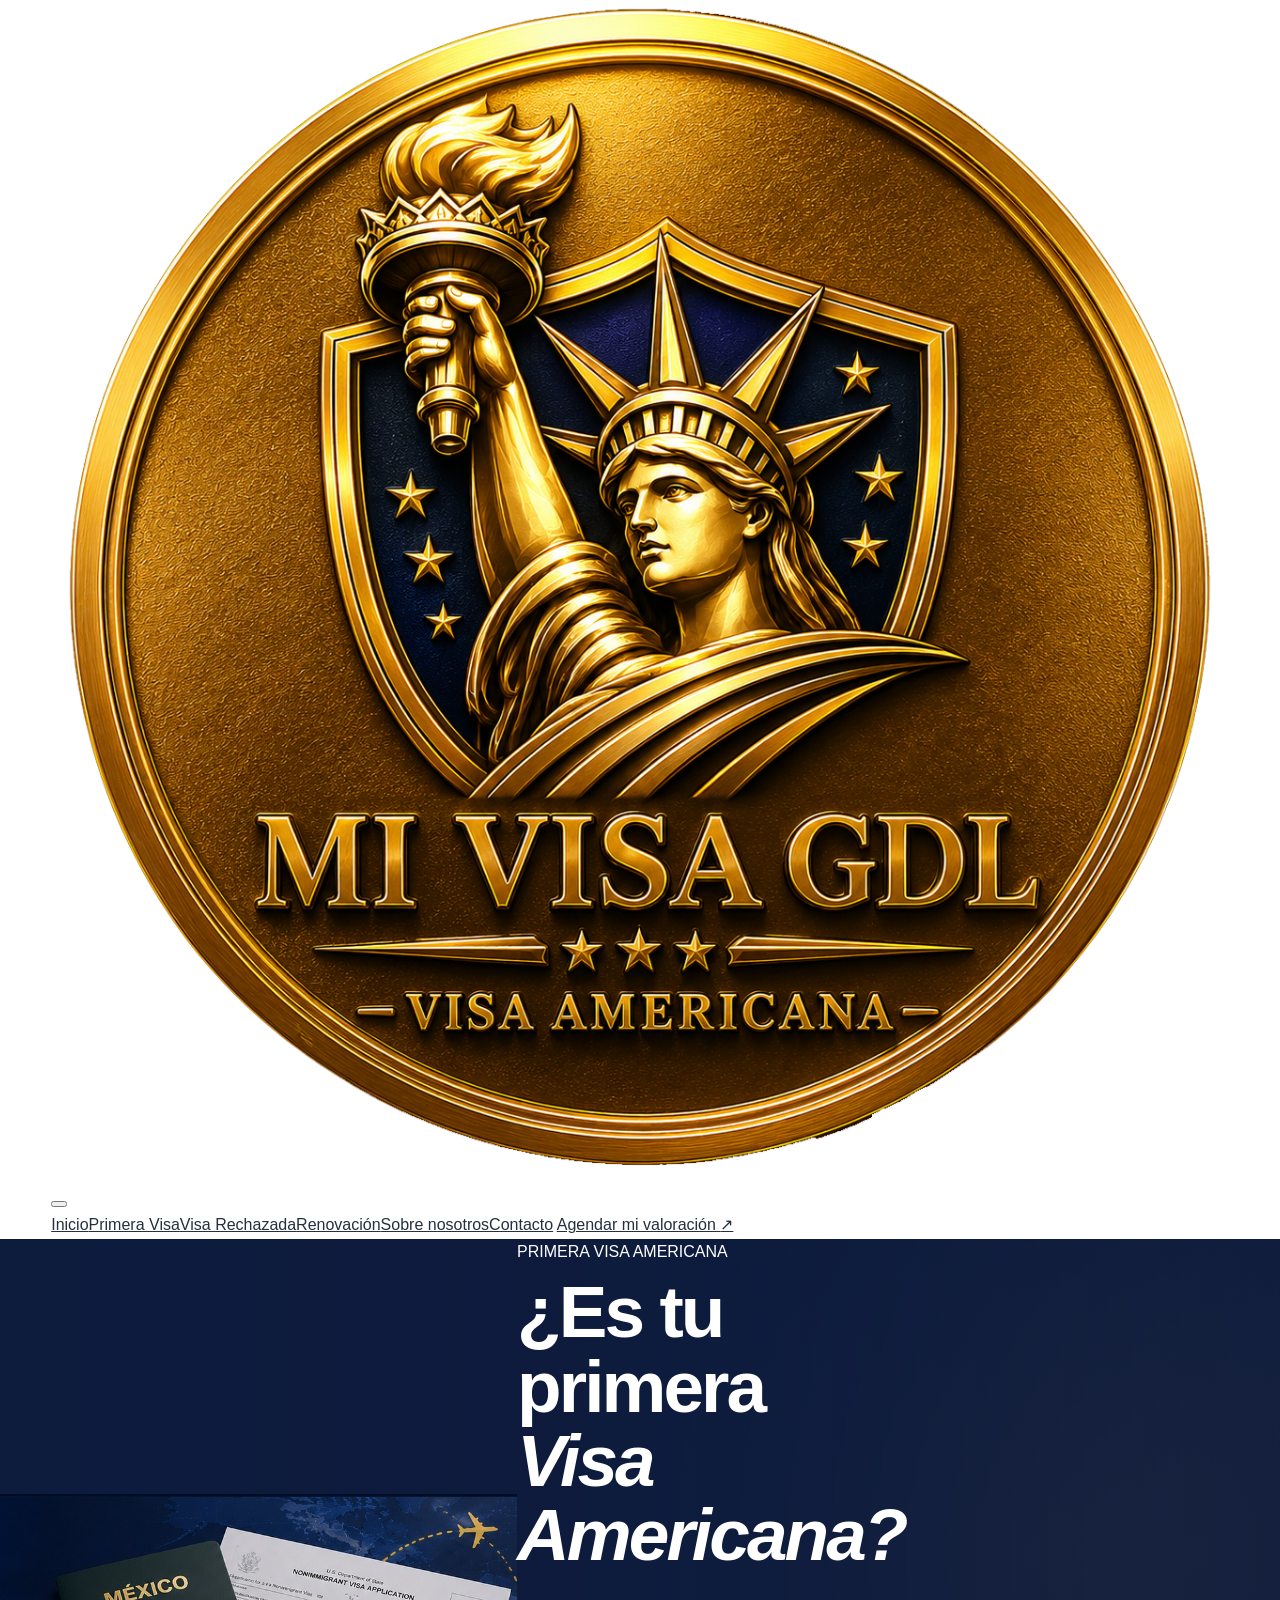
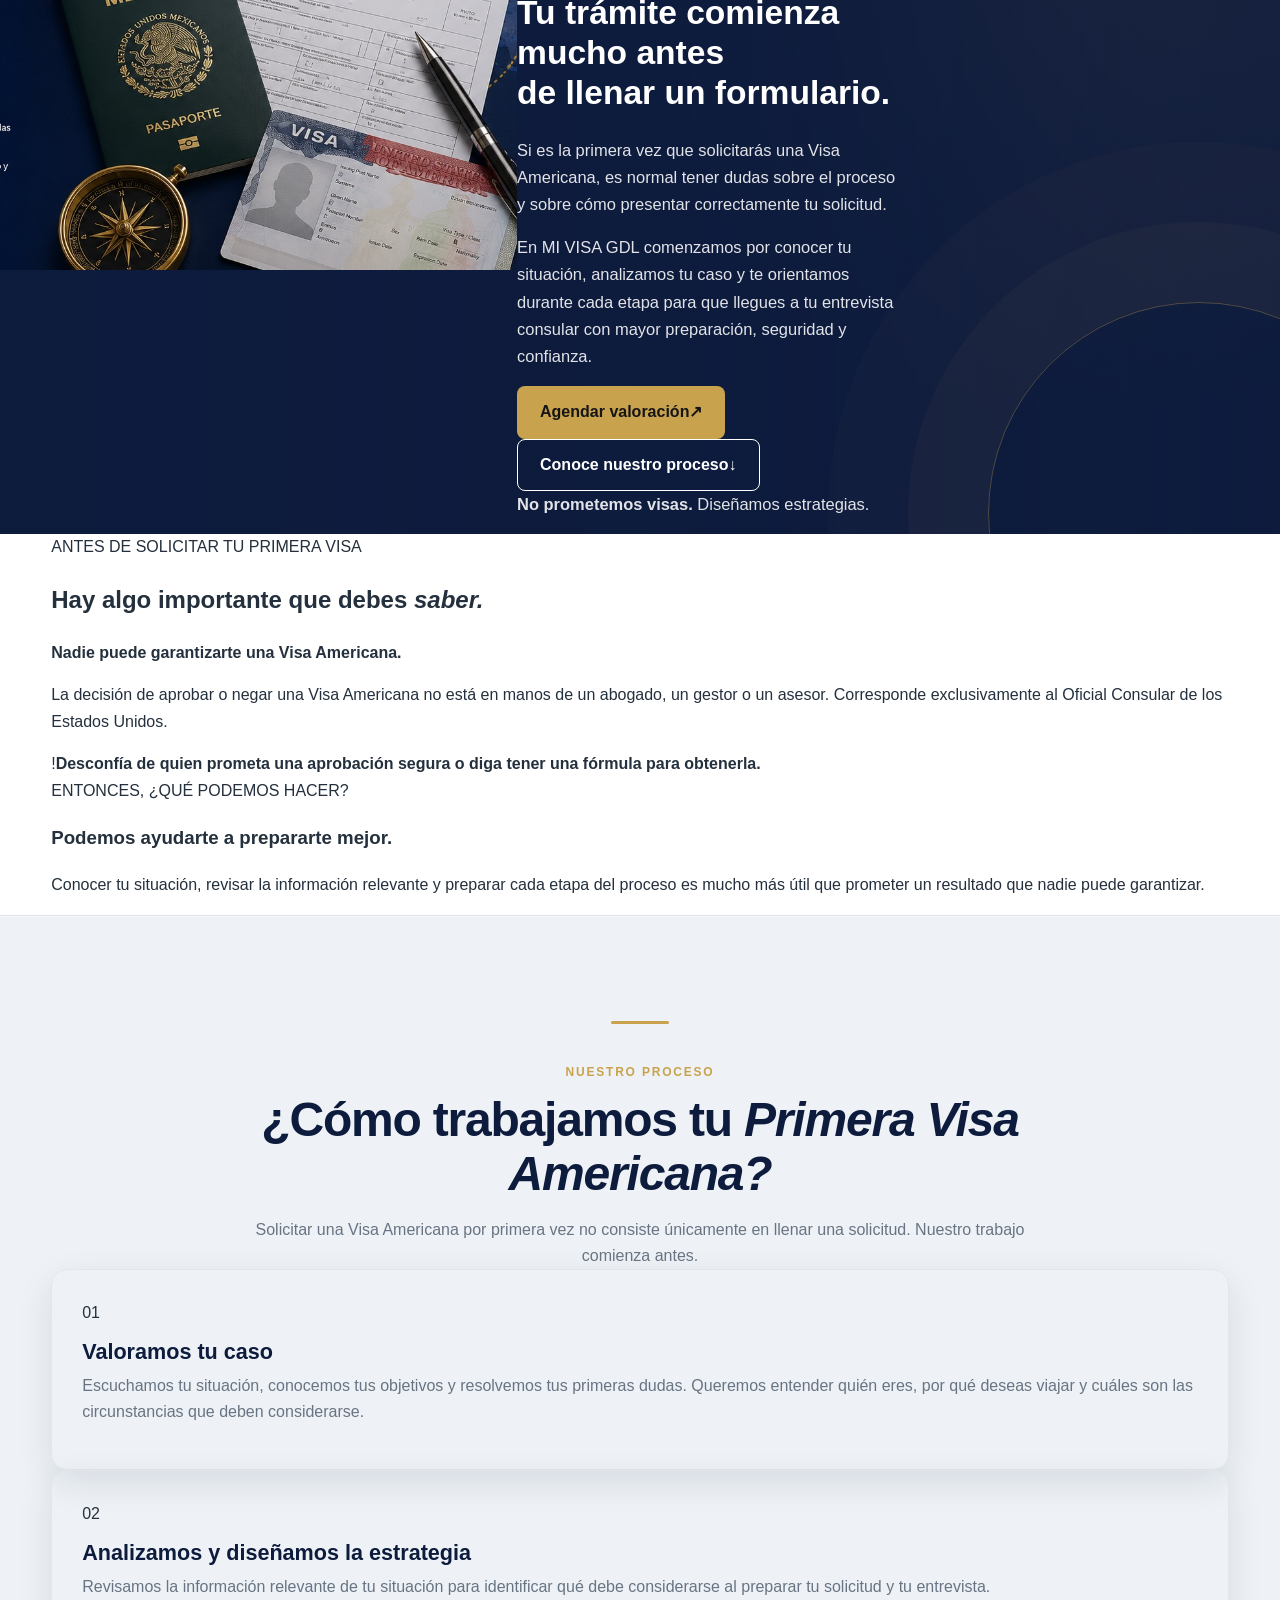
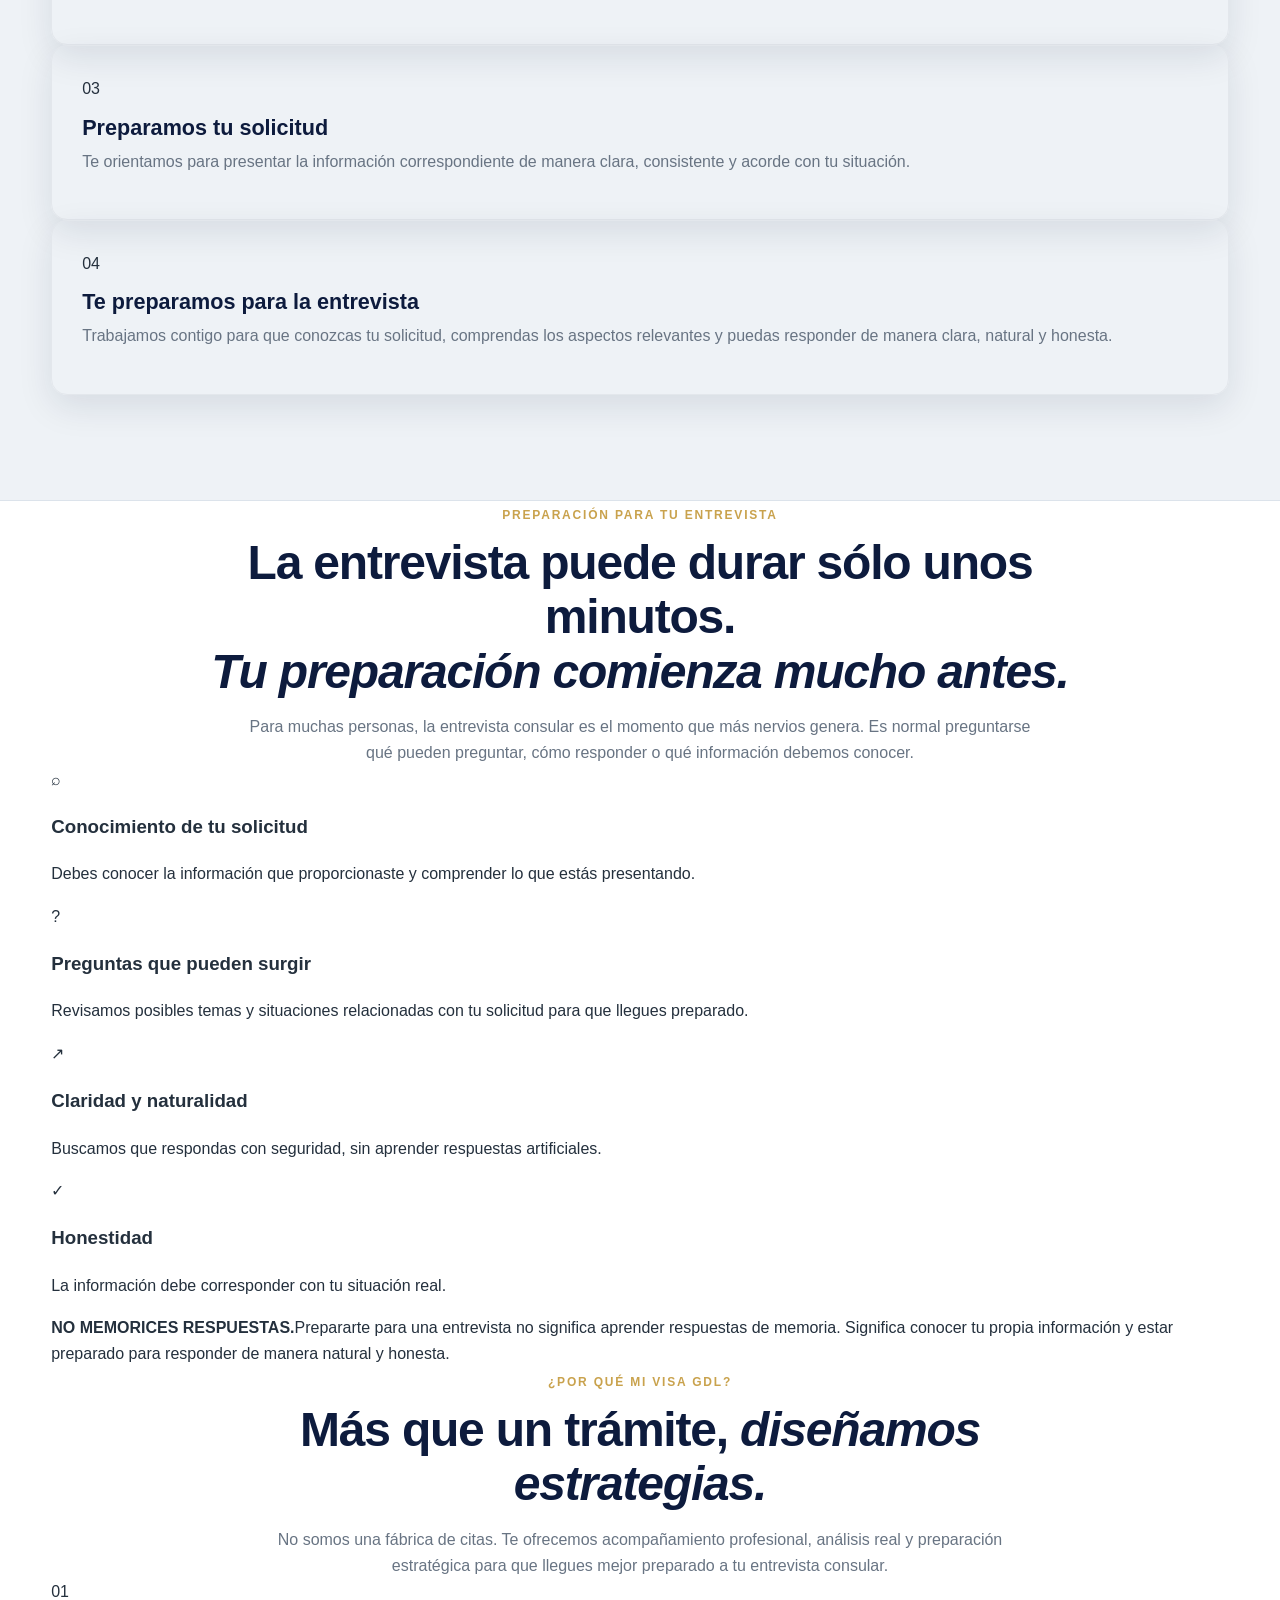
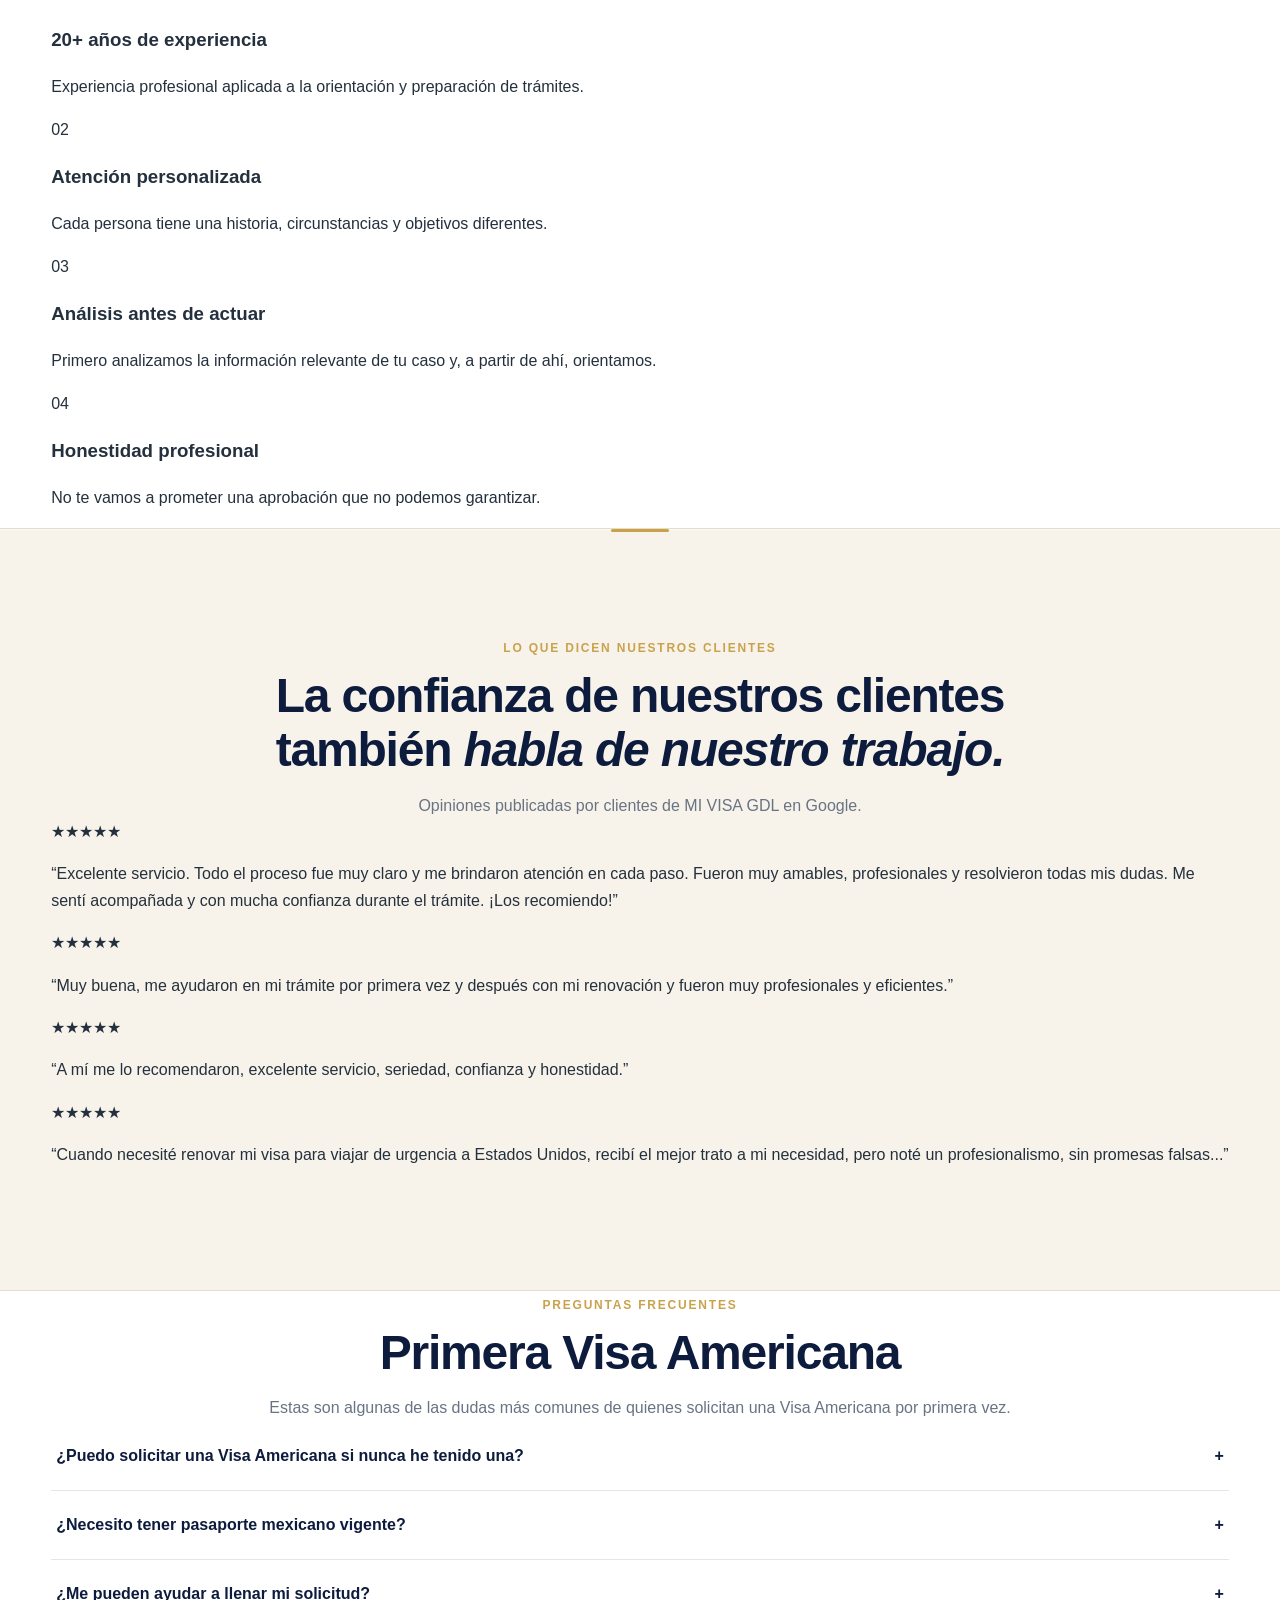
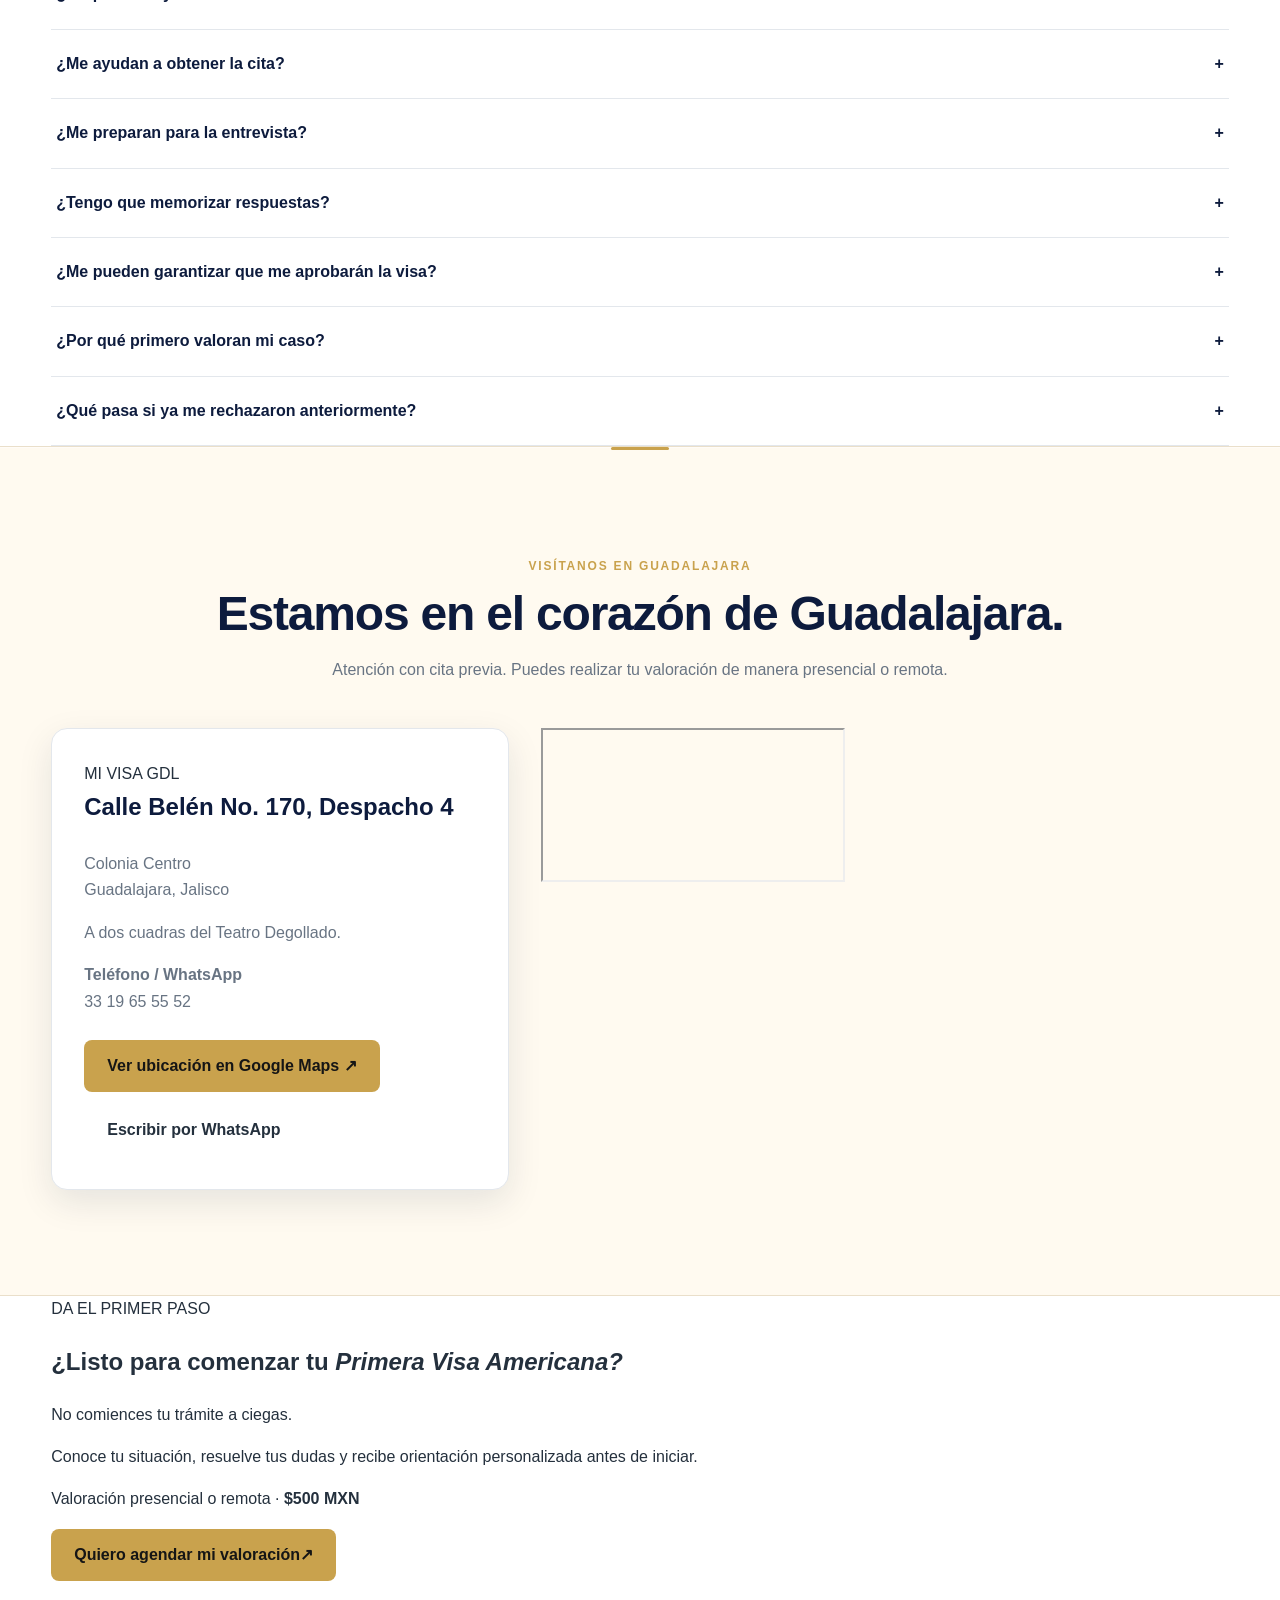
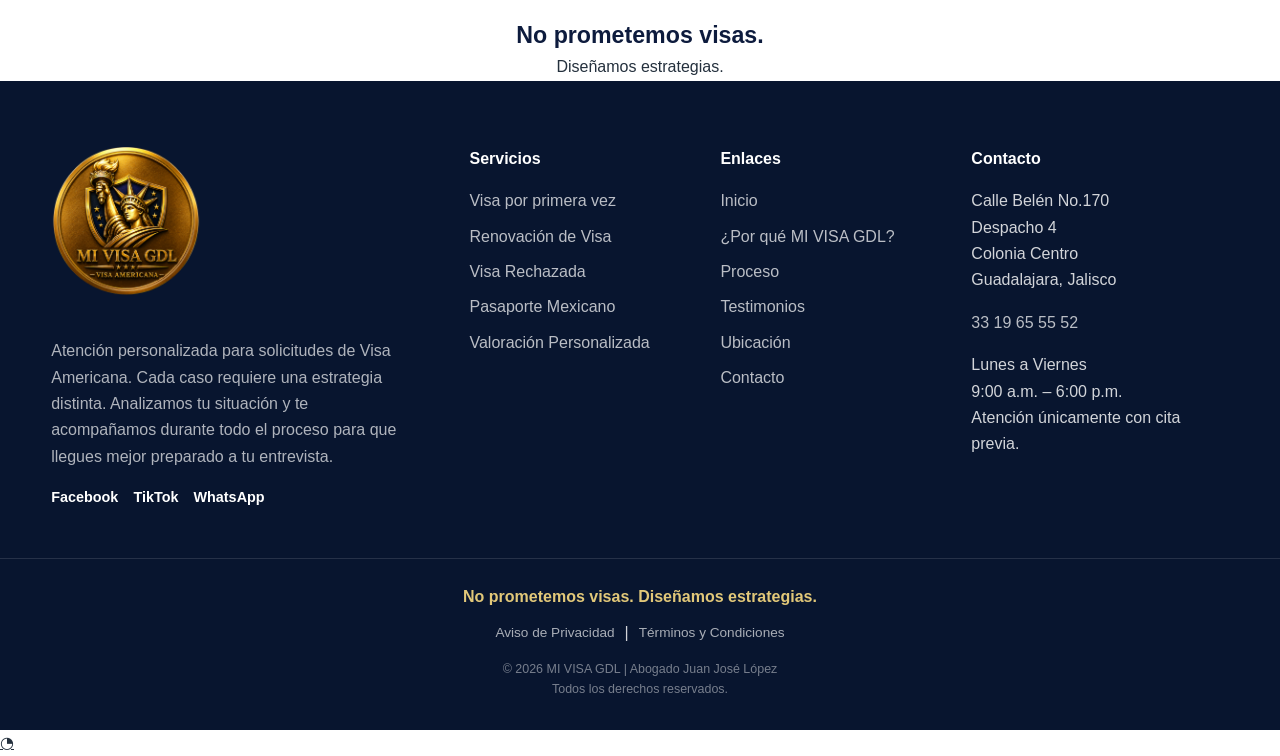
==== commit 14c02403: "Publicar sitio Mi Visa - Paginas" ====
--- a/primera-visa.html
+++ b/primera-visa.html
@@ -1,669 +1,263 @@
-<!DOCTYPE html>
-﻿
-
-<html lang="es">
+<!doctype html>
+<html lang="es-MX">
 <head>
-<!-- Google Tag Manager -->
-
-<!-- End Google Tag Manager -->
-<!-- Google tag (gtag.js) -->
-<script async="" src="https://www.googletagmanager.com/gtag/js?id=G-5TDJWBX1T4"></script>
-
-<meta charset="utf-8"/>
-<meta content="IE=edge" http-equiv="X-UA-Compatible"/>
-<meta content="index, follow, max-image-preview:large" name="robots"/>
-<meta content="index, follow" name="googlebot"/>
-<meta content="es-MX" name="language"/>
-<meta content="global" name="distribution"/>
-<meta content="general" name="rating"/>
-<meta content="7 days" name="revisit-after"/>
-<meta content="#0D1B3D" name="theme-color"/>
-<link href="https://mivisagdl.com/primera-visa.html" rel="canonical"/>
-<meta content="width=device-width, initial-scale=1.0" name="viewport"/>
-<title>Primera Visa Americana en Guadalajara | Abogado Juan José López | MI VISA GDL</title>
-<meta content="Primera Visa Americana en Guadalajara. En MI VISA GDL analizamos tu caso, te orientamos durante el trámite y te preparamos para la entrevista consular. Agenda tu valoración personalizada." name="description"/>
-<meta content="Visa Americana, Renovación Visa, Visa Rechazada, Pasaporte Mexicano, Guadalajara" name="keywords"/>
-<meta content="Abogado Juan José López" name="author"/>
-<meta content="Primera Visa Americana | MI VISA GDL" property="og:title"/>
-<meta content="Cada caso merece una estrategia, no una promesa." property="og:description"/>
-<meta content="https://mivisagdl.com/assets/logo.png" property="og:image"/>
-<meta content="website" property="og:type"/>
-<meta content="https://mivisagdl.com/primera-visa.html" property="og:url"/>
-<meta content="MI VISA GDL" property="og:site_name"/>
-<meta content="es_MX" property="og:locale"/>
-<!-- Twitter Cards -->
-<meta content="summary_large_image" name="twitter:card"/>
-<meta content="Primera Visa Americana | MI VISA GDL" name="twitter:title"/>
-<meta content="Atención personalizada para solicitudes de Visa Americana. Agenda tu cita de valoración." name="twitter:description"/>
-<meta content="https://mivisagdl.com/assets/logo.png" name="twitter:image"/>
-<link href="assets/favicon.png" rel="icon"/>
-<link href="assets/favicon.png" rel="apple-touch-icon"/>
-<link href="https://fonts.googleapis.com" rel="preconnect"/>
-<link crossorigin="" href="https://fonts.gstatic.com" rel="preconnect"/>
-<link href="https://fonts.googleapis.com/css2?family=Montserrat:wght@300;400;500;600;700;800&amp;display=swap" rel="stylesheet"/>
-<link href="https://cdnjs.cloudflare.com/ajax/libs/font-awesome/6.7.2/css/all.min.css" rel="stylesheet"/>
+<meta charset="utf-8">
+<meta name="viewport" content="width=device-width, initial-scale=1">
+<title>Primera Visa Americana en Guadalajara | MI VISA GDL</title>
+<meta name="description" content="Primera Visa Americana en Guadalajara. En MI VISA GDL analizamos tu situación, orientamos tu solicitud y te preparamos para la entrevista consular. Atención personalizada.">
+<meta name="robots" content="index,follow">
+<link rel="canonical" href="https://mivisagdl.com/primera-visa.html">
+<meta property="og:type" content="website">
+<meta property="og:title" content="Primera Visa Americana en Guadalajara | MI VISA GDL">
+<meta property="og:description" content="Tu trámite comienza mucho antes de llenar un formulario. Conoce tu situación y prepárate para tu Primera Visa Americana.">
+<meta property="og:url" content="https://mivisagdl.com/primera-visa.html">
+<meta property="og:image" content="https://mivisagdl.com/assets/hero-visual.jpg">
+<meta name="theme-color" content="#071d3d">
+<link rel="icon" href="assets/favicon.png">
+<link rel="preconnect" href="https://fonts.googleapis.com">
+<link rel="preconnect" href="https://fonts.gstatic.com" crossorigin>
+<link href="https://fonts.googleapis.com/css2?family=DM+Sans:wght@400;500;600;700;800&family=Playfair+Display:wght@500;600;700&display=swap" rel="stylesheet">
+<script async src="https://www.googletagmanager.com/gtag/js?id=G-5TDJWBX1T4"></script>
+<script>window.dataLayer=window.dataLayer||[];function gtag(){dataLayer.push(arguments)}gtag('js',new Date());gtag('config','G-5TDJWBX1T4');</script>
 <script type="application/ld+json">
-{
-  "@context":"https://schema.org",
-  "@graph":[
-
-{
-"@type":"LegalService",
-"@id":"https://mivisagdl.com/#legalservice",
-"name":"MI VISA GDL",
-"url":"https://mivisagdl.com",
-"image":"https://mivisagdl.com/assets/logo.png",
-    "logo":"https://mivisagdl.com/assets/logo.png",
-"telephone":"+523319655552",
-
-"address":{
-"@type":"PostalAddress",
-"streetAddress":"Calle Belén No. 170, Despacho 4",
-"addressLocality":"Guadalajara",
-"addressRegion":"Jalisco",
-"postalCode":"44100",
-"addressCountry":"MX"
-},
-
-"areaServed":{
-"@type":"City",
-"name":"Guadalajara"
-},
-
-"openingHoursSpecification":[
-{
-"@type":"OpeningHoursSpecification",
-"dayOfWeek":[
-"Monday",
-"Tuesday",
-"Wednesday",
-"Thursday",
-"Friday"
-],
-"opens":"10:00",
-"closes":"18:00"
-}
-],
-
-"sameAs":[
-"https://www.facebook.com/MiVisaGDL/",
-"https://www.tiktok.com/@mivisagdl"
-]
-},
-
-{
-"@type":"Attorney",
-"@id":"https://mivisagdl.com/#attorney",
-"name":"Juan José López",
-
-"worksFor":{
-"@id":"https://mivisagdl.com/#legalservice"
-}
-},
-
-{
-"@type":"WebSite",
-"@id":"https://mivisagdl.com/#website",
-
-"url":"https://mivisagdl.com",
-
-"name":"MI VISA GDL",
-
-"inLanguage":"es-MX",
-
-"publisher":{
-"@id":"https://mivisagdl.com/#legalservice"
-}
-}
-
-]
-}
+{"@context":"https://schema.org","@type":"LegalService","name":"MI VISA GDL","url":"https://mivisagdl.com","telephone":"+523319655552","image":"https://mivisagdl.com/assets/logo.png","address":{"@type":"PostalAddress","streetAddress":"Calle Belén No. 170, Despacho 4","addressLocality":"Guadalajara","addressRegion":"Jalisco","postalCode":"44100","addressCountry":"MX"},"areaServed":{"@type":"City","name":"Guadalajara"}}
 </script>
-<link href="css/primera-visa.css" rel="stylesheet"/></head>
+<script type="application/ld+json">
+{"@context":"https://schema.org","@type":"BreadcrumbList","itemListElement":[{"@type":"ListItem","position":1,"name":"MI VISA GDL","item":"https://mivisagdl.com/"},{"@type":"ListItem","position":2,"name":"Primera Visa Americana","item":"https://mivisagdl.com/primera-visa.html"}]}
+</script>
+<link rel="stylesheet" href="css/primera-visa.css">
+</head>
 <body>
-<!-- Google Tag Manager (noscript) -->
-<noscript><iframe height="0" src="https://www.googletagmanager.com/ns.html?id=GTM-PJKJ7SP2" style="display:none;visibility:hidden" width="0"></iframe></noscript>
-<!-- End Google Tag Manager (noscript) -->
-<div class="background"></div>
-<!--========================================
-                NAVBAR
-=========================================-->
-<header class="navbar">
-<div class="container navbar-container">
-<a class="logo" href="#inicio">
-<img alt="MI VISA GDL" src="assets/logo.png"/>
-</a>
-<nav>
-<ul class="menu">
-<li>
-<a href="#inicio">
-
-Inicio
-
-</a>
-</li>
-<li>
-<a href="#primera-visa">Primera Visa</a>
-</li>
-<li>
-<a href="#porque">¿Por qué nosotros?</a>
-</li>
-<li>
-<a href="#proceso">
-
-Proceso
-
-</a>
-</li>
-<li>
-<a href="#testimonios">
-
-Testimonios
-
-</a>
-</li>
-<li>
-<a href="#ubicacion">
-
-Ubicación
-
-</a>
-</li>
-<li>
-<a href="#ubicacion">
-
-Contacto
-
-</a>
-</li>
-</ul>
-</nav>
-<a class="btn-navbar" href="https://wa.me/523319655552" onclick="dataLayer.push({'event':'click_whatsapp'});" rel="noopener noreferrer" target="_blank">
-
-Agenda tu valoración
-
-</a>
-</div>
-</header>
+<header class="site-header">
+<div class="container nav-wrap">
+<a class="brand" href="index.html" aria-label="MI VISA GDL - Inicio"><img src="assets/logo.png" alt="MI VISA GDL"></a>
+<button class="menu-toggle" type="button" aria-expanded="false" aria-controls="main-nav" aria-label="Abrir menú"><span></span><span></span><span></span></button>
+<nav id="main-nav" class="main-nav">
+<a href="index.html">Inicio</a><a class="active" href="primera-visa.html">Primera Visa</a><a href="visa-rechazada.html">Visa Rechazada</a><a href="renovacion.html">Renovación</a><a href="index.html#ventajas">Sobre nosotros</a><a href="index.html#ubicacion">Contacto</a>
+<a class="nav-cta" href="https://wa.me/523319655552?text=Hola%20Abogado%20Juan%20Jos%C3%A9.%20Quiero%20agendar%20una%20valoraci%C3%B3n%20para%20mi%20Primera%20Visa%20Americana." target="_blank" rel="noopener">Agendar mi valoración <span>↗</span></a>
+</nav></div></header>
 <main>
-<!--========================================
-                HERO
-=========================================-->
 <section class="hero" id="inicio">
-<div class="container">
-<div class="hero-content">
-<span class="mini-title">MI VISA GDL</span>
-<h1>Primera Visa Americana en Guadalajara</h1>
-<h2>Tu trámite comienza mucho antes de llenar un formulario.</h2>
-<p>
-        Si es la primera vez que solicitarás una Visa Americana, es normal tener
-        dudas sobre el proceso y sobre cómo presentar correctamente tu solicitud.
-      </p>
-<p>
-        En <strong>MI VISA GDL</strong> comenzamos por conocer tu situación,
-        analizamos tu caso y te orientamos durante cada etapa para que llegues
-        a tu entrevista consular con mayor preparación, seguridad y confianza.
-      </p>
-<div class="hero-highlight">No prometemos visas. <strong>Diseñamos estrategias.</strong></div>
-<div class="hero-buttons">
-<a class="btn btn-primary" href="https://wa.me/523319655552?text=Hola%20Abogado%20Juan%20Jos%C3%A9.%20Quiero%20agendar%20una%20valoraci%C3%B3n%20para%20mi%20Primera%20Visa%20Americana." rel="noopener noreferrer" target="_blank">
-          Agendar valoración
-        </a>
-<a class="btn btn-outline" href="#proceso">Conoce nuestro proceso</a>
-</div>
-</div>
-<div class="hero-visual" aria-hidden="true">
-<img src="assets/hero-visual.jpg" alt="" loading="eager">
-</div>
-</div>
-</section>
-<!--========================================
-              SERVICIOS
-=========================================-->
-
-<!--====================================
-        CTA DESPUÉS DE SERVICIOS
-=====================================-->
-<!--==================================
-      ¿POR QUÉ MI VISA GDL?
-===================================-->
-
-<!--==================================================
-                PROCESO V2 PREMIUM
-===================================================-->
-<section class="process-v2" id="proceso">
-<div class="container">
-<span class="mini-title">NUESTRO PROCESO</span>
-<h2>¿Cómo trabajamos tu Primera Visa Americana?</h2>
-<p class="process-text">
-      Solicitar una Visa Americana por primera vez no consiste únicamente en llenar
-      una solicitud. Nuestro trabajo comienza antes: primero conocemos tu situación,
-      analizamos la información relevante y, a partir de ahí, te orientamos durante
-      las diferentes etapas de tu trámite.
-    </p>
-<div class="timeline">
-<div class="step">
-<div class="circle"><i class="fa-solid fa-calendar-check"></i></div>
-<h3>01 — Valoramos tu caso</h3>
-<h4>Primero te conocemos.</h4>
-<p>
-          En la valoración escuchamos tu situación, conocemos tus objetivos y
-          resolvemos tus primeras dudas. Queremos entender quién eres, por qué
-          deseas viajar y cuáles son las circunstancias que deben considerarse.
-        </p>
-<strong>Antes de actuar, conocemos tu caso.</strong>
-</div>
-<div class="line"></div>
-<div class="step">
-<div class="circle"><i class="fa-solid fa-magnifying-glass"></i></div>
-<h3>02 — Analizamos y diseñamos la estrategia</h3>
-<h4>Cada solicitante tiene una historia diferente.</h4>
-<p>
-          Analizamos la información que nos proporcionas e identificamos los
-          aspectos que deben tomarse en cuenta para tu trámite. A partir de ese
-          análisis, definimos contigo la forma más conveniente de continuar.
-        </p>
-<strong>No utilizamos una fórmula. Diseñamos una estrategia para tu caso.</strong>
-</div>
-<div class="line"></div>
-<div class="step">
-<div class="circle"><i class="fa-solid fa-file-lines"></i></div>
-<h3>03 — Preparamos tu solicitud</h3>
-<h4>La información debe corresponder con tu situación real.</h4>
-<p>
-          Te orientamos durante la integración de la información necesaria para
-          tu solicitud y revisamos los datos proporcionados antes de continuar.
-        </p>
-<strong>Tu solicitud debe contar tu historia con claridad.</strong>
-</div>
-<div class="line"></div>
-<div class="step">
-<div class="circle"><i class="fa-solid fa-comments"></i></div>
-<h3>04 — Te preparamos para la entrevista</h3>
-<h4>No se trata de memorizar respuestas.</h4>
-<p>
-          Te ayudamos a comprender cómo funciona la entrevista consular, qué tipo
-          de situaciones pueden presentarse y cómo responder de manera clara,
-          segura y honesta.
-        </p>
-<strong>Conoce tu propio caso y prepárate para hablar de él con naturalidad.</strong>
-</div>
-<div class="line"></div>
-<div class="step">
-<div class="circle"><i class="fa-solid fa-handshake"></i></div>
-<h3>05 — Te acompañamos durante el proceso</h3>
-<h4>No tienes que enfrentar el trámite solo.</h4>
-<p>
-          Durante las diferentes etapas de tu solicitud puedes contar con nuestra
-          orientación para resolver dudas y comprender qué sigue.
-        </p>
-<strong>Atención personalizada durante cada etapa.</strong>
-</div>
-</div>
-</div>
-</section>
-<!-- ==========================================
-            TESTIMONIOS
-=========================================== -->
-<section class="services interview-section">
-<div class="container">
-<div class="section-title">
-<span>PREPARACIÓN PARA TU ENTREVISTA</span>
-<h2>La entrevista puede durar sólo unos minutos. Tu preparación comienza mucho antes.</h2>
-<p>
-        Para muchas personas, la entrevista consular es el momento que más nervios
-        genera. Es normal preguntarse qué pueden preguntar, cómo responder o qué
-        información debemos conocer.
-      </p>
-</div>
-<div class="interview-copy">
-<h3>Pero prepararte para una entrevista no significa aprender respuestas de memoria.</h3>
-<p><strong>Significa conocer tu propio caso.</strong></p>
-<p>
-        Durante nuestra preparación trabajamos contigo para que comprendas la
-        información presentada en tu solicitud, conozcas los aspectos relevantes
-        de tu situación y estés preparado para responder de manera clara, natural
-        y honesta.
-      </p>
-<h3>¿Qué trabajamos contigo?</h3>
-<div class="interview-grid">
-<div><h4>Conocimiento de tu solicitud</h4><p>Debes conocer la información que proporcionaste y comprender lo que estás presentando.</p></div>
-<div><h4>Preguntas que pueden surgir</h4><p>Revisamos posibles temas y situaciones relacionadas con tu solicitud para que llegues mejor preparado.</p></div>
-<div><h4>Claridad al responder</h4><p>Trabajamos para que puedas expresar tus respuestas de manera directa, sin discursos ni respuestas prefabricadas.</p></div>
-<div><h4>Congruencia y honestidad</h4><p>La información que proporciones debe corresponder con tu situación real.</p></div>
-<div><h4>Seguridad y confianza</h4><p>Una buena preparación puede ayudarte a afrontar la entrevista con mayor tranquilidad y seguridad.</p></div>
-</div>
-<div class="cta-highlight">
-        No te enseñamos qué decir.
-        <strong>Te ayudamos a prepararte para responder con claridad, seguridad y honestidad.</strong>
-</div>
-</div>
-</div>
-</section><span id="primera-visa" class="anchor-offset" aria-hidden="true"></span>
-<section class="why-us why-choose-us" id="porque">
-<div class="container">
-  <div class="important-grid">
-    <div class="important-copy">
-      <span class="mini-title">ANTES DE SOLICITAR TU PRIMERA VISA</span>
-      <h2>Hay algo importante que debes saber.</h2>
-
-      <div class="important-warning">
-        <div class="important-icon"><i class="fa-solid fa-triangle-exclamation"></i></div>
-        <div>
-          <h3>Nadie puede garantizarte una Visa Americana.</h3>
-          <p>La decisión de aprobar o negar una Visa Americana corresponde exclusivamente al <strong>Oficial Consular de los Estados Unidos.</strong></p>
-        </div>
-      </div>
-
-      <p class="important-text">Por eso, <strong>desconfiamos</strong> de quienes prometen una aprobación segura, utilizan supuestos “contactos” o aseguran conocer una fórmula para obtener una visa.</p>
-
-      <h3 class="important-subtitle">En <span>MI VISA GDL</span> trabajamos de otra manera:</h3>
-
-      <div class="method-grid">
-        <div class="method-item">
-          <div class="method-icon"><i class="fa-solid fa-magnifying-glass"></i></div>
-          <p>Analizamos tu<br><strong>situación.</strong></p>
-        </div>
-        <div class="method-item">
-          <div class="method-icon"><i class="fa-regular fa-file-lines"></i></div>
-          <p>Revisamos tu<br><strong>información.</strong></p>
-        </div>
-        <div class="method-item">
-          <div class="method-icon"><i class="fa-regular fa-comments"></i></div>
-          <p>Te orientamos<br><strong>durante el proceso.</strong></p>
-        </div>
-        <div class="method-item">
-          <div class="method-icon"><i class="fa-solid fa-user-check"></i></div>
-          <p>Y te preparamos<br><strong>para tu entrevista consular.</strong></p>
-        </div>
-      </div>
-    </div>
-
-    <div class="important-visual">
-      <img src="assets/important-visual.jpg" alt="Espacio de trabajo con documentos y elementos de preparación para una solicitud de Visa Americana" loading="lazy">
-
-      <div class="important-point">
-        <div class="point-icon"><i class="fa-solid fa-bullseye"></i></div>
-        <p>Nuestro objetivo <strong>no es prometerte</strong> un resultado que nadie puede garantizar.</p>
-      </div>
-      <div class="important-point">
-        <div class="point-icon"><i class="fa-solid fa-shield-halved"></i></div>
-        <p>Es ayudarte a presentar una <strong>solicitud verdadera, clara y congruente</strong> con tu situación, y llegar <strong>mejor preparado</strong> a tu entrevista.</p>
-      </div>
-    </div>
-  </div>
-
-  <div class="important-slogan">
-    <div class="slogan-icon"><i class="fa-solid fa-shield-check"></i></div>
-    <p><strong>No prometemos visas.</strong> <span>Diseñamos estrategias.</span></p>
-  </div>
-</div>
-</section><section class="testimonios" id="testimonios"><div class="container">
-<div class="section-title">
-<span>LO QUE DICEN NUESTROS CLIENTES</span>
-<h2>La confianza de nuestros clientes también habla de nuestro trabajo.</h2>
-<p>Opiniones publicadas por clientes de MI VISA GDL en Google.</p>
-</div>
-<div class="testimonials-grid">
-<article class="testimonial-card">
-<div class="testimonial-stars">★★★★★</div>
-<p>“Excelente servicio. Todo el proceso fue muy claro y me brindaron atención en cada paso. Fueron muy amables, profesionales y resolvieron todas mis dudas. Me sentí acompañada y con mucha confianza durante el trámite. ¡Los recomiendo!”</p>
-<h3>Alejandra Galindo</h3>
-<span>Reseña publicada en Google</span>
-</article>
-<article class="testimonial-card">
-<div class="testimonial-stars">★★★★★</div>
-<p>“Muy buena, me ayudaron en mi trámite por primera vez y después con mi renovación y fueron muy profesionales y eficientes.”</p>
-<h3>Eva Luicet Gonzalez Lozano</h3>
-<span>Reseña publicada en Google</span>
-</article>
-<article class="testimonial-card">
-<div class="testimonial-stars">★★★★★</div>
-<p>“A mí me lo recomendaron, excelente servicio, seriedad, confianza y honestidad.”</p>
-<h3>Laura Beatriz Valadez</h3>
-<span>Reseña publicada en Google</span>
-</article>
-<article class="testimonial-card">
-<div class="testimonial-stars">★★★★★</div>
-<p>“Cuando necesite renovar mi visa para viajar de urgencias Estatus Unidos, recibí el mejor trato a mi necesidad, pero note un profesionalismo, sin promesas falsas o hacerme dar vueltas y vueltas, recibí con rapidez el resultado a renovación de mi visa, yo recomiendo ampliamente a Mi visa GDL.”</p>
-<h3>Videisimo TV</h3>
-<span>Reseña publicada en Google</span>
-</article>
-</div>
-<div class="google-reviews-summary">
-<strong>5.0 ★★★★★</strong>
-<span>7 reseñas en Google</span>
-<a class="btn btn-primary" href="https://www.google.com/maps/place/MI+VISA+GDL/@20.6360811,-103.2777027,15z/data=!4m8!3m7!1s0x8428b12f32432cb9:0xf843408b6120f0a5!8m2!3d20.6792278!4d-103.345068!9m1!1b1!16s%2Fg%2F11nthkdr69" rel="noopener noreferrer" target="_blank">
-      Ver todas las reseñas en Google
-    </a>
-</div>
+<div class="hero-art"><img src="assets/hero-visual.jpg" alt="Preparación para una Primera Visa Americana"></div>
+<div class="container hero-grid"><div class="hero-copy reveal">
+<span class="eyebrow">PRIMERA VISA AMERICANA</span>
+<h1>¿Es tu primera<br><em>Visa Americana?</em></h1>
+<h2>Tu trámite comienza mucho antes<br>de llenar un formulario.</h2>
+<div class="gold-rule"></div>
+<p>Si es la primera vez que solicitarás una Visa Americana, es normal tener dudas sobre el proceso y sobre cómo presentar correctamente tu solicitud.</p>
+<p>En MI VISA GDL comenzamos por conocer tu situación, analizamos tu caso y te orientamos durante cada etapa para que llegues a tu entrevista consular con mayor preparación, seguridad y confianza.</p>
+<div class="hero-actions"><a class="btn btn-gold" href="https://wa.me/523319655552?text=Hola%20Abogado%20Juan%20Jos%C3%A9.%20Quiero%20agendar%20una%20valoraci%C3%B3n%20para%20mi%20Primera%20Visa%20Americana." target="_blank" rel="noopener">Agendar valoración <span>↗</span></a><a class="btn btn-outline" href="index.html#proceso">Conoce nuestro proceso <span>↓</span></a></div>
+<p class="hero-note"><strong>No prometemos visas.</strong> Diseñamos estrategias.</p>
+</div></div></section>
+
+<section class="section light" id="importante"><div class="container split-intro">
+<div class="intro-main reveal"><span class="eyebrow">ANTES DE SOLICITAR TU PRIMERA VISA</span><h2>Hay algo importante que debes <em>saber.</em></h2><p><strong>Nadie puede garantizarte una Visa Americana.</strong></p><p>La decisión de aprobar o negar una Visa Americana no está en manos de un abogado, un gestor o un asesor. Corresponde exclusivamente al Oficial Consular de los Estados Unidos.</p><div class="quote-strip"><span>!</span><strong>Desconfía de quien prometa una aprobación segura o diga tener una fórmula para obtenerla.</strong></div></div>
+<div class="side-message reveal"><span class="eyebrow">ENTONCES, ¿QUÉ PODEMOS HACER?</span><h3>Podemos ayudarte a prepararte mejor.</h3><p>Conocer tu situación, revisar la información relevante y preparar cada etapa del proceso es mucho más útil que prometer un resultado que nadie puede garantizar.</p></div>
 </div></section>
-<!--=========================================
-            PREGUNTAS FRECUENTES
-==========================================-->
-<section class="faq">
-<div class="container">
-<div class="faq-title">
-<h2>Preguntas Frecuentes sobre Primera Visa Americana</h2>
-<p>
-      Estas son algunas de las dudas más comunes de quienes solicitan una Visa
-      Americana por primera vez.
-    </p>
-</div>
-<div class="faq-container"><div class="faq-item">
-<button class="faq-question">¿Puedo solicitar una Visa Americana si nunca he tenido una?<i class="fa-solid fa-chevron-down faq-icon"></i></button>
-<div class="faq-answer"><p>Sí. Puedes iniciar una solicitud de Primera Visa Americana. Lo importante es conocer tu situación y preparar adecuadamente tu trámite antes de presentarlo.</p></div>
-</div><div class="faq-item">
-<button class="faq-question">¿Necesito tener pasaporte mexicano vigente?<i class="fa-solid fa-chevron-down faq-icon"></i></button>
-<div class="faq-answer"><p>Sí. Para comenzar correctamente tu trámite debes contar con un pasaporte mexicano vigente.</p></div>
-</div><div class="faq-item">
-<button class="faq-question">¿Me ayudan a llenar la solicitud DS-160?<i class="fa-solid fa-chevron-down faq-icon"></i></button>
-<div class="faq-answer"><p>Sí. Te orientamos durante la integración de la información necesaria para tu solicitud y revisamos que los datos proporcionados correspondan con tu situación real.</p></div>
-</div><div class="faq-item">
-<button class="faq-question">¿Ustedes también realizan la cita para la entrevista?<i class="fa-solid fa-chevron-down faq-icon"></i></button>
-<div class="faq-answer"><p>Sí. Dentro del acompañamiento te orientamos respecto de las diferentes etapas necesarias para programar tu proceso.</p></div>
-</div><div class="faq-item">
-<button class="faq-question">¿Me preparan para la entrevista consular?<i class="fa-solid fa-chevron-down faq-icon"></i></button>
-<div class="faq-answer"><p>Sí. La preparación para la entrevista forma parte de nuestro servicio. Trabajamos contigo para que conozcas tu solicitud, comprendas el proceso y puedas responder con claridad, seguridad y honestidad.</p></div>
-</div><div class="faq-item">
-<button class="faq-question">¿Tengo que memorizar respuestas para la entrevista?<i class="fa-solid fa-chevron-down faq-icon"></i></button>
-<div class="faq-answer"><p>No. No creemos que una entrevista deba prepararse memorizando respuestas. Lo importante es conocer tu propio caso y estar preparado para responder de manera natural, clara y honesta.</p></div>
-</div><div class="faq-item">
-<button class="faq-question">¿Me pueden garantizar que me aprobarán la Visa Americana?<i class="fa-solid fa-chevron-down faq-icon"></i></button>
-<div class="faq-answer"><p>No. Nadie puede garantizar la aprobación de una Visa Americana. La decisión corresponde exclusivamente a las autoridades consulares de los Estados Unidos.</p></div>
-</div><div class="faq-item">
-<button class="faq-question">¿Qué pasa si tengo una situación particular o algún antecedente que me preocupa?<i class="fa-solid fa-chevron-down faq-icon"></i></button>
-<div class="faq-answer"><p>Es importante informarlo desde el principio. Durante la valoración podemos conocer tu situación y determinar qué aspectos deben considerarse antes de iniciar el trámite.</p></div>
-</div><div class="faq-item">
-<button class="faq-question">¿Qué pasa si anteriormente me negaron una Visa?<i class="fa-solid fa-chevron-down faq-icon"></i></button>
-<div class="faq-answer"><p>Una negativa anterior no significa necesariamente que no puedas volver a solicitarla. Sin embargo, antes de presentar una nueva solicitud es importante analizar las circunstancias de la negativa y cualquier cambio relevante en tu situación.</p></div>
-</div><div class="faq-item">
-<button class="faq-question">¿Cuánto cuesta la valoración?<i class="fa-solid fa-chevron-down faq-icon"></i></button>
-<div class="faq-answer"><p>La valoración tiene un costo de $500 MXN, ya sea de manera presencial o remota.</p></div>
-</div><div class="faq-item">
-<button class="faq-question">¿Cuánto cuesta el trámite de Primera Visa Americana?<i class="fa-solid fa-chevron-down faq-icon"></i></button>
-<div class="faq-answer"><p>El costo de nuestro servicio para el trámite completo de Primera Visa Americana es de $4,000 MXN. Los derechos o tarifas consulares que correspondan son independientes de nuestros honorarios.</p></div>
-</div><div class="faq-item">
-<button class="faq-question">¿La valoración es presencial o remota?<i class="fa-solid fa-chevron-down faq-icon"></i></button>
-<div class="faq-answer"><p>Tú eliges. Puedes realizar la valoración presencialmente en nuestra oficina de Guadalajara o de manera remota. En ambos casos el costo es de $500 MXN.</p></div>
-</div><div class="faq-item">
-<button class="faq-question">¿Necesito acudir personalmente a la oficina?<i class="fa-solid fa-chevron-down faq-icon"></i></button>
-<div class="faq-answer"><p>No necesariamente. La valoración puede realizarse de manera presencial o remota. Si eliges la modalidad presencial, te atendemos en nuestra oficina de Guadalajara.</p></div>
-</div></div>
-</div>
-<div class="faq-cta">
-<h3>¿No encontraste la respuesta que buscabas?</h3>
-<p>Agenda una valoración personalizada y con gusto analizaremos tu caso de forma individual.</p>
-<a class="btn btn-primary" href="https://wa.me/523319655552?text=Hola%20Abogado%20Juan%20Jos%C3%A9.%20Deseo%20agendar%20una%20valoraci%C3%B3n." rel="noopener noreferrer" target="_blank">
-    Agendar valoración
-  </a>
-</div>
-</section>
-<!-- ==========================================
-            UBICACIÓN
-=========================================== -->
-<section class="ubicacion" id="ubicacion"><div class="container">
-<div class="section-title">
-<span>VISÍTANOS EN GUADALAJARA</span>
-<h2>Estamos en el corazón de Guadalajara.</h2>
-<p>Atención con cita previa. Puedes realizar tu valoración de manera presencial o remota.</p>
-</div>
-<div class="location-grid">
-<div class="location-info">
-<h3>MI VISA GDL</h3>
-<p><strong>Calle Belén No. 170, Despacho 4</strong><br/>
-      Colonia Centro<br/>
-      Guadalajara, Jalisco</p>
-<p>A dos cuadras del Teatro Degollado.</p>
-<p><strong>Teléfono / WhatsApp</strong><br/>
-      33 19 65 55 52</p>
-<div class="location-buttons">
-<a class="btn btn-primary" href="https://www.google.com/maps/place/MI+VISA+GDL/@20.6360811,-103.2777027,15z/data=!4m8!3m7!1s0x8428b12f32432cb9:0xf843408b6120f0a5!8m2!3d20.6792278!4d-103.345068!9m1!1b1!16s%2Fg%2F11nthkdr69" rel="noopener noreferrer" target="_blank">
-          Abrir ubicación en Google Maps
-        </a>
-<a class="btn btn-outline" href="https://wa.me/523319655552?text=Hola%20Abogado%20Juan%20Jos%C3%A9.%20Quiero%20agendar%20una%20valoraci%C3%B3n." rel="noopener noreferrer" target="_blank">
-          Escribir por WhatsApp
-        </a>
-</div>
-</div>
-<div class="location-map">
-<iframe allowfullscreen="" height="380" loading="lazy" referrerpolicy="no-referrer-when-downgrade" src="https://www.google.com/maps?q=MI+VISA+GDL,+Calle+Bel%C3%A9n+170,+Guadalajara,+Jalisco&amp;output=embed" style="border:0;" title="Ubicación de MI VISA GDL en Guadalajara" width="100%">
-</iframe>
-</div>
-</div>
-</div></section>
-<!-- ==========================================
-                CTA FINAL
-=========================================== -->
-<section class="cta-final"><div class="container">
-<span class="mini-title">DA EL PRIMER PASO</span>
-<h2>¿Listo para comenzar tu Primera Visa Americana?</h2>
-<p>No comiences tu trámite a ciegas.</p>
-<p>
-    Conoce tu situación, resuelve tus dudas y recibe orientación personalizada
-    antes de iniciar.
-  </p>
-<div class="cta-price">Valoración presencial o remota · <strong>$500 MXN</strong></div>
-<div class="cta-note">La aprobación de la visa no está garantizada; la decisión corresponde exclusivamente al Oficial Consular.</div>
-<a class="btn btn-gold" href="https://wa.me/523319655552?text=Hola%20Abogado%20Juan%20Jos%C3%A9.%20Quiero%20agendar%20una%20valoraci%C3%B3n%20para%20mi%20Primera%20Visa%20Americana." rel="noopener noreferrer" target="_blank">
-    Quiero agendar mi valoración
-  </a>
-<div class="final-slogan">
-<span>MI VISA GDL</span>
-<strong>No prometemos visas. Diseñamos estrategias.</strong>
-</div>
-</div></section>
-<!--==================================================
-                    FOOTER PREMIUM
-===================================================-->
+
+<section class="section navy" id="proceso"><div class="container"><div class="section-title center light-text reveal"><span class="eyebrow">NUESTRO PROCESO</span><h2>¿Cómo trabajamos tu <em>Primera Visa Americana?</em></h2><p>Solicitar una Visa Americana por primera vez no consiste únicamente en llenar una solicitud. Nuestro trabajo comienza antes.</p></div>
+<div class="steps four">
+<article class="step dark-step reveal"><span>01</span><h3>Valoramos tu caso</h3><p>Escuchamos tu situación, conocemos tus objetivos y resolvemos tus primeras dudas. Queremos entender quién eres, por qué deseas viajar y cuáles son las circunstancias que deben considerarse.</p></article>
+<article class="step dark-step reveal"><span>02</span><h3>Analizamos y diseñamos la estrategia</h3><p>Revisamos la información relevante de tu situación para identificar qué debe considerarse al preparar tu solicitud y tu entrevista.</p></article>
+<article class="step dark-step reveal"><span>03</span><h3>Preparamos tu solicitud</h3><p>Te orientamos para presentar la información correspondiente de manera clara, consistente y acorde con tu situación.</p></article>
+<article class="step dark-step reveal"><span>04</span><h3>Te preparamos para la entrevista</h3><p>Trabajamos contigo para que conozcas tu solicitud, comprendas los aspectos relevantes y puedas responder de manera clara, natural y honesta.</p></article>
+</div></div></section>
+
+<section class="section offwhite" id="entrevista"><div class="container"><div class="section-title center reveal"><span class="eyebrow">PREPARACIÓN PARA TU ENTREVISTA</span><h2>La entrevista puede durar sólo unos minutos.<br><em>Tu preparación comienza mucho antes.</em></h2><p>Para muchas personas, la entrevista consular es el momento que más nervios genera. Es normal preguntarse qué pueden preguntar, cómo responder o qué información debemos conocer.</p></div>
+<div class="card-grid four"><article class="feature-card reveal"><div class="feature-icon">⌕</div><h3>Conocimiento de tu solicitud</h3><p>Debes conocer la información que proporcionaste y comprender lo que estás presentando.</p></article><article class="feature-card reveal"><div class="feature-icon">?</div><h3>Preguntas que pueden surgir</h3><p>Revisamos posibles temas y situaciones relacionadas con tu solicitud para que llegues preparado.</p></article><article class="feature-card reveal"><div class="feature-icon">↗</div><h3>Claridad y naturalidad</h3><p>Buscamos que respondas con seguridad, sin aprender respuestas artificiales.</p></article><article class="feature-card reveal"><div class="feature-icon">✓</div><h3>Honestidad</h3><p>La información debe corresponder con tu situación real.</p></article></div>
+<div class="memory-strip reveal"><strong>NO MEMORICES RESPUESTAS.</strong><span>Prepararte para una entrevista no significa aprender respuestas de memoria. Significa conocer tu propia información y estar preparado para responder de manera natural y honesta.</span></div></div></section>
+
+<section class="section navy" id="porque"><div class="container"><div class="section-title center light-text reveal"><span class="eyebrow">¿POR QUÉ MI VISA GDL?</span><h2>Más que un trámite, <em>diseñamos estrategias.</em></h2><p>No somos una fábrica de citas. Te ofrecemos acompañamiento profesional, análisis real y preparación estratégica para que llegues mejor preparado a tu entrevista consular.</p></div>
+<div class="card-grid four"><article class="dark-card reveal"><span class="card-number">01</span><h3>20+ años de experiencia</h3><p>Experiencia profesional aplicada a la orientación y preparación de trámites.</p></article><article class="dark-card reveal"><span class="card-number">02</span><h3>Atención personalizada</h3><p>Cada persona tiene una historia, circunstancias y objetivos diferentes.</p></article><article class="dark-card reveal"><span class="card-number">03</span><h3>Análisis antes de actuar</h3><p>Primero analizamos la información relevante de tu caso y, a partir de ahí, orientamos.</p></article><article class="dark-card reveal"><span class="card-number">04</span><h3>Honestidad profesional</h3><p>No te vamos a prometer una aprobación que no podemos garantizar.</p></article></div></div></section>
+
+<section class="section light" id="testimonios"><div class="container"><div class="section-title center reveal"><span class="eyebrow">LO QUE DICEN NUESTROS CLIENTES</span><h2>La confianza de nuestros clientes también <em>habla de nuestro trabajo.</em></h2><p>Opiniones publicadas por clientes de MI VISA GDL en Google.</p></div><div class="testimonial-grid"><article class="testimonial reveal"><div class="stars">★★★★★</div><p>“Excelente servicio. Todo el proceso fue muy claro y me brindaron atención en cada paso. Fueron muy amables, profesionales y resolvieron todas mis dudas. Me sentí acompañada y con mucha confianza durante el trámite. ¡Los recomiendo!”</p></article><article class="testimonial reveal"><div class="stars">★★★★★</div><p>“Muy buena, me ayudaron en mi trámite por primera vez y después con mi renovación y fueron muy profesionales y eficientes.”</p></article><article class="testimonial reveal"><div class="stars">★★★★★</div><p>“A mí me lo recomendaron, excelente servicio, seriedad, confianza y honestidad.”</p></article><article class="testimonial reveal"><div class="stars">★★★★★</div><p>“Cuando necesité renovar mi visa para viajar de urgencia a Estados Unidos, recibí el mejor trato a mi necesidad, pero noté un profesionalismo, sin promesas falsas...”</p></article></div></div></section>
+
+<section class="section faq-section" id="faq"><div class="container faq-wrap"><div class="section-title center reveal"><span class="eyebrow">PREGUNTAS FRECUENTES</span><h2>Primera Visa Americana</h2><p>Estas son algunas de las dudas más comunes de quienes solicitan una Visa Americana por primera vez.</p></div><div class="faq-list">
+<article class="faq-item reveal"><button class="faq-question" type="button">¿Puedo solicitar una Visa Americana si nunca he tenido una?<span>+</span></button><div class="faq-answer"><p>Sí. Una persona que nunca ha tenido una Visa Americana puede iniciar una solicitud. Lo importante es conocer su situación y preparar correctamente la información correspondiente.</p></div></article>
+<article class="faq-item reveal"><button class="faq-question" type="button">¿Necesito tener pasaporte mexicano vigente?<span>+</span></button><div class="faq-answer"><p>Para iniciar correctamente tu trámite conviene contar con pasaporte mexicano vigente. Si tienes dudas sobre tu documentación, podemos revisarlas durante la valoración.</p></div></article>
+<article class="faq-item reveal"><button class="faq-question" type="button">¿Me pueden ayudar a llenar mi solicitud?<span>+</span></button><div class="faq-answer"><p>Sí. La orientación y revisión de la información de tu solicitud forman parte del proceso de trabajo.</p></div></article>
+<article class="faq-item reveal"><button class="faq-question" type="button">¿Me ayudan a obtener la cita?<span>+</span></button><div class="faq-answer"><p>Te orientamos durante las diferentes etapas del trámite y sobre el proceso correspondiente para obtener tu cita.</p></div></article>
+<article class="faq-item reveal"><button class="faq-question" type="button">¿Me preparan para la entrevista?<span>+</span></button><div class="faq-answer"><p>Sí. La preparación para la entrevista forma parte de nuestro servicio. Trabajamos contigo para que conozcas tu solicitud, comprendas el proceso y puedas responder con claridad, seguridad y honestidad.</p></div></article>
+<article class="faq-item reveal"><button class="faq-question" type="button">¿Tengo que memorizar respuestas?<span>+</span></button><div class="faq-answer"><p>No. La preparación no consiste en memorizar respuestas. Se trata de conocer tu propia información y estar preparado para responder de manera natural y honesta.</p></div></article>
+<article class="faq-item reveal"><button class="faq-question" type="button">¿Me pueden garantizar que me aprobarán la visa?<span>+</span></button><div class="faq-answer"><p><strong>No.</strong> Nadie puede garantizar una aprobación. La decisión corresponde exclusivamente al Oficial Consular de los Estados Unidos.</p></div></article>
+<article class="faq-item reveal"><button class="faq-question" type="button">¿Por qué primero valoran mi caso?<span>+</span></button><div class="faq-answer"><p>Es precisamente una de las razones por las que primero valoramos tu caso. Antes de actuar, necesitamos conocer la situación para determinar cómo orientarte.</p></div></article>
+<article class="faq-item reveal"><button class="faq-question" type="button">¿Qué pasa si ya me rechazaron anteriormente?<span>+</span></button><div class="faq-answer"><p>Una negativa previa no debe analizarse como un trámite automático. Es importante revisar las circunstancias del caso antes de decidir cómo proceder.</p></div></article>
+</div></div></section>
+
+<section class="section location" id="ubicacion"><div class="container"><div class="section-title center reveal"><span class="eyebrow">VISÍTANOS EN GUADALAJARA</span><h2>Estamos en el corazón de Guadalajara.</h2><p>Atención con cita previa. Puedes realizar tu valoración de manera presencial o remota.</p></div><div class="location-grid"><div class="location-info reveal"><span class="eyebrow">MI VISA GDL</span><h3>Calle Belén No. 170, Despacho 4</h3><p>Colonia Centro<br>Guadalajara, Jalisco</p><p>A dos cuadras del Teatro Degollado.</p><p><strong>Teléfono / WhatsApp</strong><br>33 19 65 55 52</p><div class="location-buttons"><a class="btn btn-gold" href="https://www.google.com/maps/search/?api=1&query=MI%20VISA%20GDL%2C%20C.%20Bel%C3%A9n%20170%2C%20Guadalajara%2C%20Jalisco&query_place_id=ChIJuSxDMi-xKIQRpfAgYYtAQ_g" target="_blank" rel="noopener">Ver ubicación en Google Maps ↗</a><a class="btn btn-outline-dark" href="https://wa.me/523319655552?text=Hola%20Abogado%20Juan%20Jos%C3%A9.%20Quiero%20agendar%20una%20valoraci%C3%B3n%20para%20mi%20Primera%20Visa%20Americana." target="_blank" rel="noopener">Escribir por WhatsApp</a></div></div><div class="map-card reveal"><iframe loading="lazy" referrerpolicy="no-referrer-when-downgrade" src="https://www.google.com/maps?q=MI+VISA+GDL,+Calle+Bel%C3%A9n+170,+Guadalajara,+Jalisco&output=embed" title="Ubicación de MI VISA GDL en Guadalajara" allowfullscreen></iframe></div></div></div></section>
+
+<section class="final-cta"><div class="container final-cta-inner reveal"><span class="eyebrow">DA EL PRIMER PASO</span><h2>¿Listo para comenzar tu <em>Primera Visa Americana?</em></h2><p>No comiences tu trámite a ciegas.</p><p>Conoce tu situación, resuelve tus dudas y recibe orientación personalizada antes de iniciar.</p><p class="valuation-note">Valoración presencial o remota · <strong>$500 MXN</strong></p><a class="btn btn-gold" href="https://wa.me/523319655552?text=Hola%20Abogado%20Juan%20Jos%C3%A9.%20Quiero%20agendar%20una%20valoraci%C3%B3n%20para%20mi%20Primera%20Visa%20Americana." target="_blank" rel="noopener">Quiero agendar mi valoración <span>↗</span></a><div class="final-slogan"><strong>No prometemos visas.</strong> Diseñamos estrategias.</div></div></section>
+
 <footer class="footer">
-<div class="container footer-grid">
-<!-- COLUMNA 1 -->
-<div class="footer-col">
-<img alt="MI VISA GDL" class="footer-logo" src="assets/logo.png"/>
-<p class="footer-text">
+
+    <div class="container footer-grid">
+
+        <!-- COLUMNA 1 -->
+
+        <div class="footer-col">
+
+            <img src="assets/logo.png" alt="MI VISA GDL" class="footer-logo">
+
+            <p class="footer-text">
 
                 Atención personalizada para solicitudes de Visa Americana.
 
                 Cada caso requiere una estrategia distinta. Analizamos tu situación y te acompañamos durante todo el proceso para que llegues mejor preparado a tu entrevista.
 
             </p>
-<div class="footer-social">
-<a href="https://www.facebook.com/MiVisaGDL/" rel="noopener noreferrer" target="_blank">
+
+            <div class="footer-social">
+
+                <a href="https://www.facebook.com/MiVisaGDL/"
+   target="_blank"
+   rel="noopener noreferrer">
     Facebook
 </a>
-<a href="https://www.tiktok.com/@mivisagdl" rel="noopener noreferrer" target="_blank">
+
+                <a href="https://www.tiktok.com/@mivisagdl"
+   target="_blank"
+   rel="noopener noreferrer">
     TikTok
 </a>
-<a href="https://wa.me/523319655552?text=Hola%20Abogado%20Juan%20Jos%C3%A9.%20Visité%20la%20página%20de%20MI%20VISA%20GDL%20y%20me%20gustaría%20agendar%20una%20valoración%20personalizada." rel="noopener noreferrer" target="_blank">
+
+                <a href="https://wa.me/523319655552?text=Hola%20Abogado%20Juan%20Jos%C3%A9.%20Visité%20la%20página%20de%20MI%20VISA%20GDL%20y%20me%20gustaría%20agendar%20una%20valoración%20personalizada."
+   target="_blank"
+   rel="noopener noreferrer">
     WhatsApp
 </a>
-</div>
-</div>
-<!-- COLUMNA 2 -->
-<div class="footer-col">
-<h3>Servicios</h3>
-<ul>
-<li><a href="#primera-visa">Visa por primera vez</a></li>
-<li><a href="#primera-visa">Renovación de Visa</a></li>
-<li><a href="#primera-visa">Visa Rechazada</a></li>
-<li><a href="#primera-visa">Pasaporte Mexicano</a></li>
-<li><a href="#ubicacion">Valoración Personalizada</a></li>
-</ul>
-</div>
-<!-- COLUMNA 3 -->
-<div class="footer-col">
-<h3>Enlaces</h3>
-<ul>
-<li><a href="#inicio">Inicio</a></li>
-<li><a href="#porque">¿Por qué MI VISA GDL?</a></li>
-<li><a href="#proceso">Proceso</a></li>
-<li><a href="#testimonios">Testimonios</a></li>
-<li><a href="#ubicacion">Ubicación</a></li>
-<li><a href="#ubicacion">Contacto</a></li>
-</ul>
-</div>
-<!-- COLUMNA 4 -->
-<div class="footer-col">
-<h3>Contacto</h3>
-<p>
-
-                Calle Belén No.170<br/>
-
-                Despacho 4<br/>
-
-                Colonia Centro<br/>
+            </div>
+
+        </div>
+
+
+        <!-- COLUMNA 2 -->
+
+        <div class="footer-col">
+
+            <h3>Servicios</h3>
+
+            <ul>
+
+                <li><a href="primera-visa.html">Visa por primera vez</a></li>
+
+                <li><a href="renovacion.html">Renovación de Visa</a></li>
+
+                <li><a href="visa-rechazada.html">Visa Rechazada</a></li>
+
+                <li><a href="index.html#servicios">Pasaporte Mexicano</a></li>
+
+                <li><a href="index.html#contacto">Valoración Personalizada</a></li>
+
+            </ul>
+
+        </div>
+
+
+        <!-- COLUMNA 3 -->
+
+        <div class="footer-col">
+
+            <h3>Enlaces</h3>
+
+            <ul>
+
+                <li><a href="index.html#inicio">Inicio</a></li>
+
+                <li><a href="index.html#ventajas">¿Por qué MI VISA GDL?</a></li>
+
+                <li><a href="index.html#proceso">Proceso</a></li>
+
+                <li><a href="index.html#testimonios">Testimonios</a></li>
+
+                <li><a href="index.html#ubicacion">Ubicación</a></li>
+
+                <li><a href="index.html#contacto">Contacto</a></li>
+
+            </ul>
+
+        </div>
+
+
+        <!-- COLUMNA 4 -->
+
+        <div class="footer-col">
+
+            <h3>Contacto</h3>
+
+            <p>
+
+                Calle Belén No.170<br>
+
+                Despacho 4<br>
+
+                Colonia Centro<br>
 
                 Guadalajara, Jalisco
 
             </p>
-<p>
-<a href="tel:+523319655552">
+
+            <p>
+
+                <a href="tel:+523319655552">
 
                 33 19 65 55 52
 
                 </a>
-</p>
-<p>
+
+            </p>
+
+            <p>
 
                 Lunes a Viernes
 
-                <br/>
-
-                10:00 a.m. – 6:00 p.m.
-
-                <br/>
+                <br>
+
+                9:00 a.m. – 6:00 p.m.
+
+                <br>
 
                 Atención únicamente con cita previa.
 
             </p>
-</div>
-</div>
-<div class="footer-divider"></div>
-<div class="footer-privacy"><a href="aviso-de-privacidad.html">Aviso de Privacidad</a></div>
-  <div class="footer-bottom">
-<p class="footer-frase">
+
+        </div>
+
+    </div>
+
+
+    <div class="footer-divider"></div>
+
+
+    <div class="footer-bottom">
+
+        <p class="footer-frase">
 
             No prometemos visas. Diseñamos estrategias.
 
         </p>
-<div class="footer-links">
-<a href="#inicio">Aviso de Privacidad</a>
-<span>|</span>
-<a href="#inicio">Términos y Condiciones</a>
-</div>
-<p class="copyright">
+
+        <div class="footer-links">
+
+            <a href="aviso-de-privacidad.html">Aviso de Privacidad</a>
+
+            <span>|</span>
+
+            <a href="#">Términos y Condiciones</a>
+
+        </div>
+
+        <p class="copyright">
 
             © 2026 MI VISA GDL | Abogado Juan José López
 
-            <br/>
+            <br>
 
             Todos los derechos reservados.
 
         </p>
-</div>
+
+    </div>
+
 </footer>
-</main>
-<script type="application/ld+json">{"@context":"https://schema.org","@type":"FAQPage","mainEntity":[{"@type":"Question","name":"¿Puedo solicitar una Visa Americana si nunca he tenido una?","acceptedAnswer":{"@type":"Answer","text":"Sí. Puedes iniciar una solicitud de Primera Visa Americana. Lo importante es conocer tu situación y preparar adecuadamente tu trámite antes de presentarlo."}},{"@type":"Question","name":"¿Necesito tener pasaporte mexicano vigente?","acceptedAnswer":{"@type":"Answer","text":"Para iniciar correctamente tu trámite es importante contar con pasaporte mexicano vigente."}},{"@type":"Question","name":"¿Me ayudan a llenar la solicitud DS-160?","acceptedAnswer":{"@type":"Answer","text":"Sí. Te orientamos durante la integración de la información necesaria para tu solicitud y revisamos que los datos proporcionados correspondan con tu situación real."}},{"@type":"Question","name":"¿Ustedes también realizan la cita para la entrevista?","acceptedAnswer":{"@type":"Answer","text":"Sí. Dentro del acompañamiento te orientamos respecto de las diferentes etapas necesarias para programar tu proceso."}},{"@type":"Question","name":"¿Me preparan para la entrevista consular?","acceptedAnswer":{"@type":"Answer","text":"Sí. La preparación para la entrevista forma parte de nuestro servicio. Trabajamos contigo para que conozcas tu solicitud, comprendas el proceso y puedas responder con claridad, seguridad y honestidad."}},{"@type":"Question","name":"¿Tengo que memorizar respuestas para la entrevista?","acceptedAnswer":{"@type":"Answer","text":"No. No creemos que una entrevista deba prepararse memorizando respuestas. Lo importante es conocer tu propio caso y estar preparado para responder de manera natural, clara y honesta."}},{"@type":"Question","name":"¿Me pueden garantizar que me aprobarán la Visa Americana?","acceptedAnswer":{"@type":"Answer","text":"No. Nadie puede garantizar la aprobación de una Visa Americana. La decisión corresponde exclusivamente a las autoridades consulares de los Estados Unidos."}},{"@type":"Question","name":"¿Qué pasa si tengo una situación particular o algún antecedente que me preocupa?","acceptedAnswer":{"@type":"Answer","text":"Es importante informarlo desde el principio. Durante la valoración podemos conocer tu situación y determinar qué aspectos deben considerarse antes de iniciar el trámite."}},{"@type":"Question","name":"¿Qué pasa si anteriormente me negaron una Visa?","acceptedAnswer":{"@type":"Answer","text":"Una negativa anterior no significa necesariamente que no puedas volver a solicitarla. Sin embargo, antes de presentar una nueva solicitud es importante analizar las circunstancias de la negativa y cualquier cambio relevante en tu situación."}},{"@type":"Question","name":"¿Cuánto cuesta la valoración?","acceptedAnswer":{"@type":"Answer","text":"La valoración tiene un costo de $500 MXN, ya sea de manera presencial o remota."}},{"@type":"Question","name":"¿Cuánto cuesta el trámite de Primera Visa Americana?","acceptedAnswer":{"@type":"Answer","text":"El costo de nuestro servicio para el trámite completo de Primera Visa Americana es de $4,000 MXN. Los derechos o tarifas consulares que correspondan son independientes de nuestros honorarios."}},{"@type":"Question","name":"¿La valoración es presencial o remota?","acceptedAnswer":{"@type":"Answer","text":"Tú eliges. Puedes realizar la valoración presencialmente en nuestra oficina de Guadalajara o de manera remota. En ambos casos el costo es de $500 MXN."}},{"@type":"Question","name":"¿Necesito acudir personalmente a la oficina?","acceptedAnswer":{"@type":"Answer","text":"No necesariamente. La valoración puede realizarse de manera presencial o remota. Si eliges la modalidad presencial, te atendemos en nuestra oficina de Guadalajara."}}]}</script><script defer src="js/primera-visa.js"></script>
-</body>
-</html>
+</main><a class="whatsapp-float" href="https://wa.me/523319655552?text=Hola%20Abogado%20Juan%20Jos%C3%A9.%20Quiero%20agendar%20una%20valoraci%C3%B3n%20para%20mi%20Primera%20Visa%20Americana." target="_blank" rel="noopener" aria-label="Contactar por WhatsApp">◔</a><script src="js/primera-visa.js" defer></script>
+</body></html>
